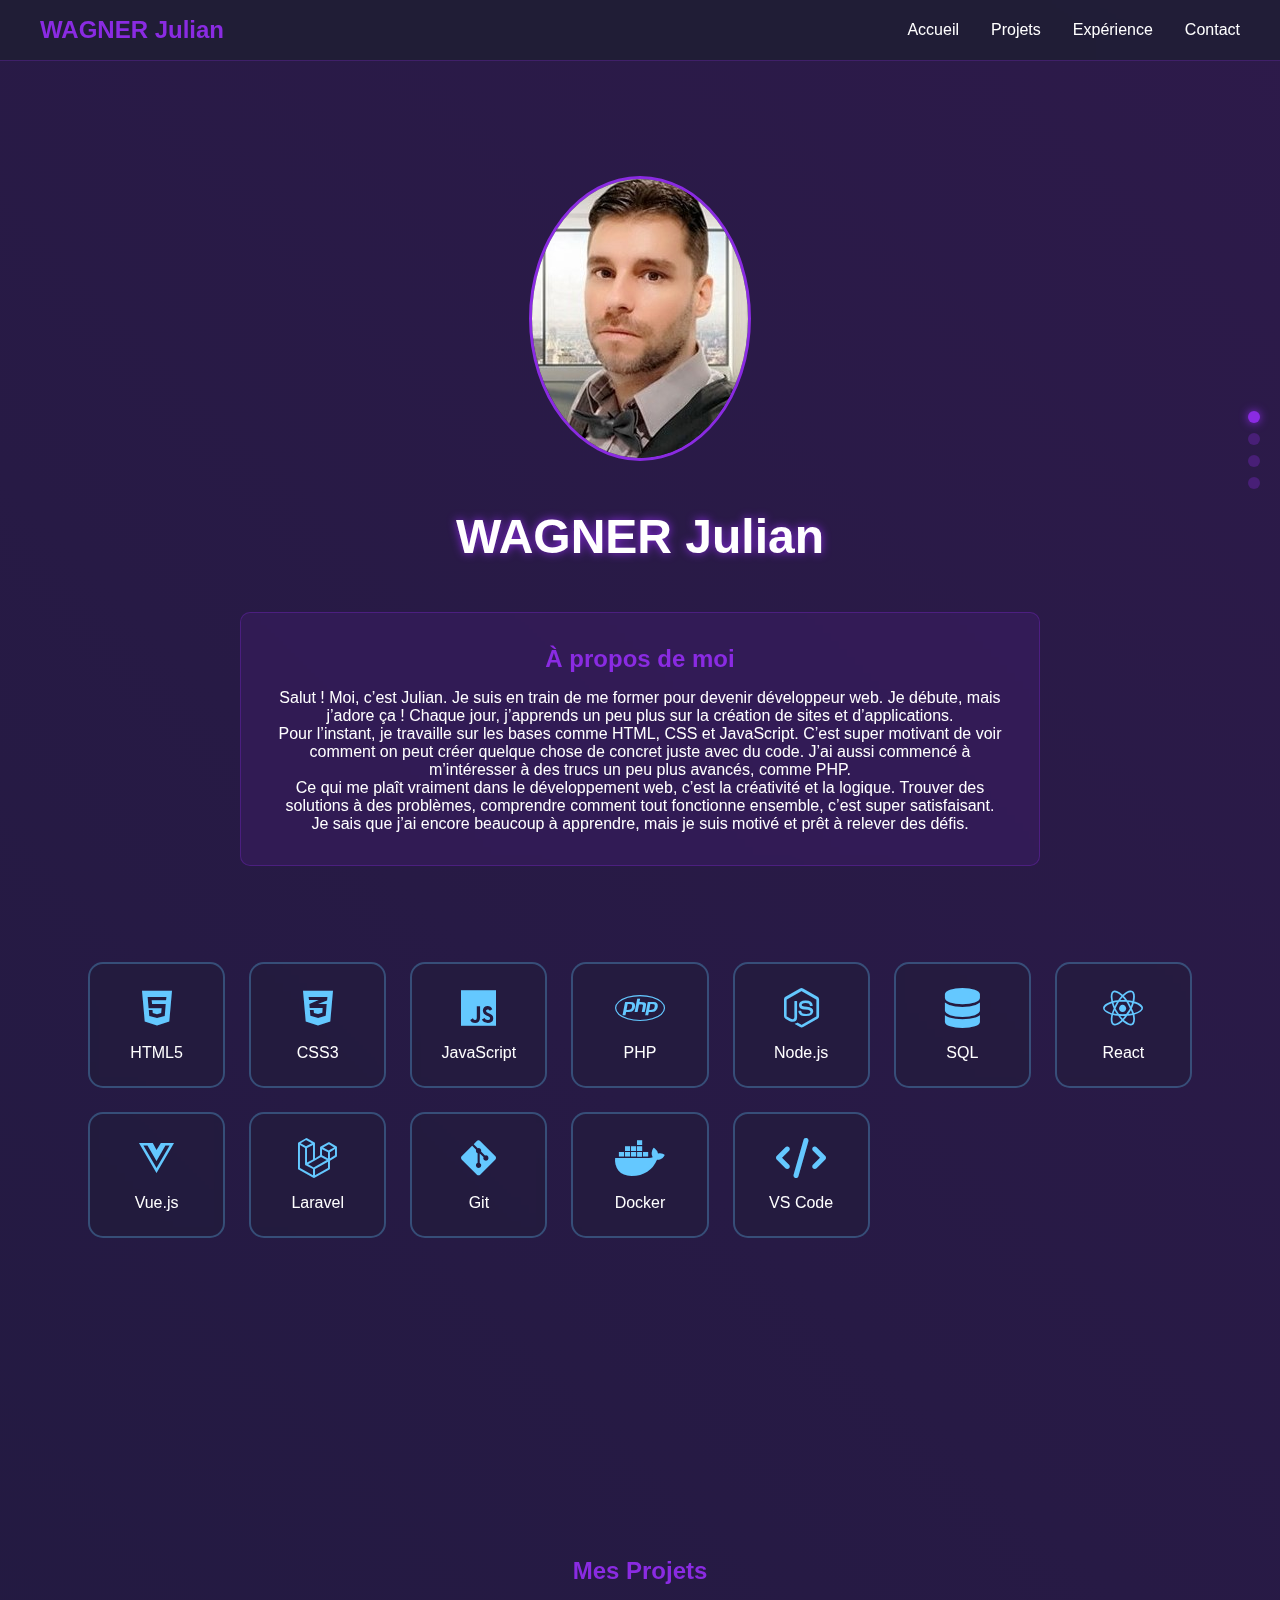
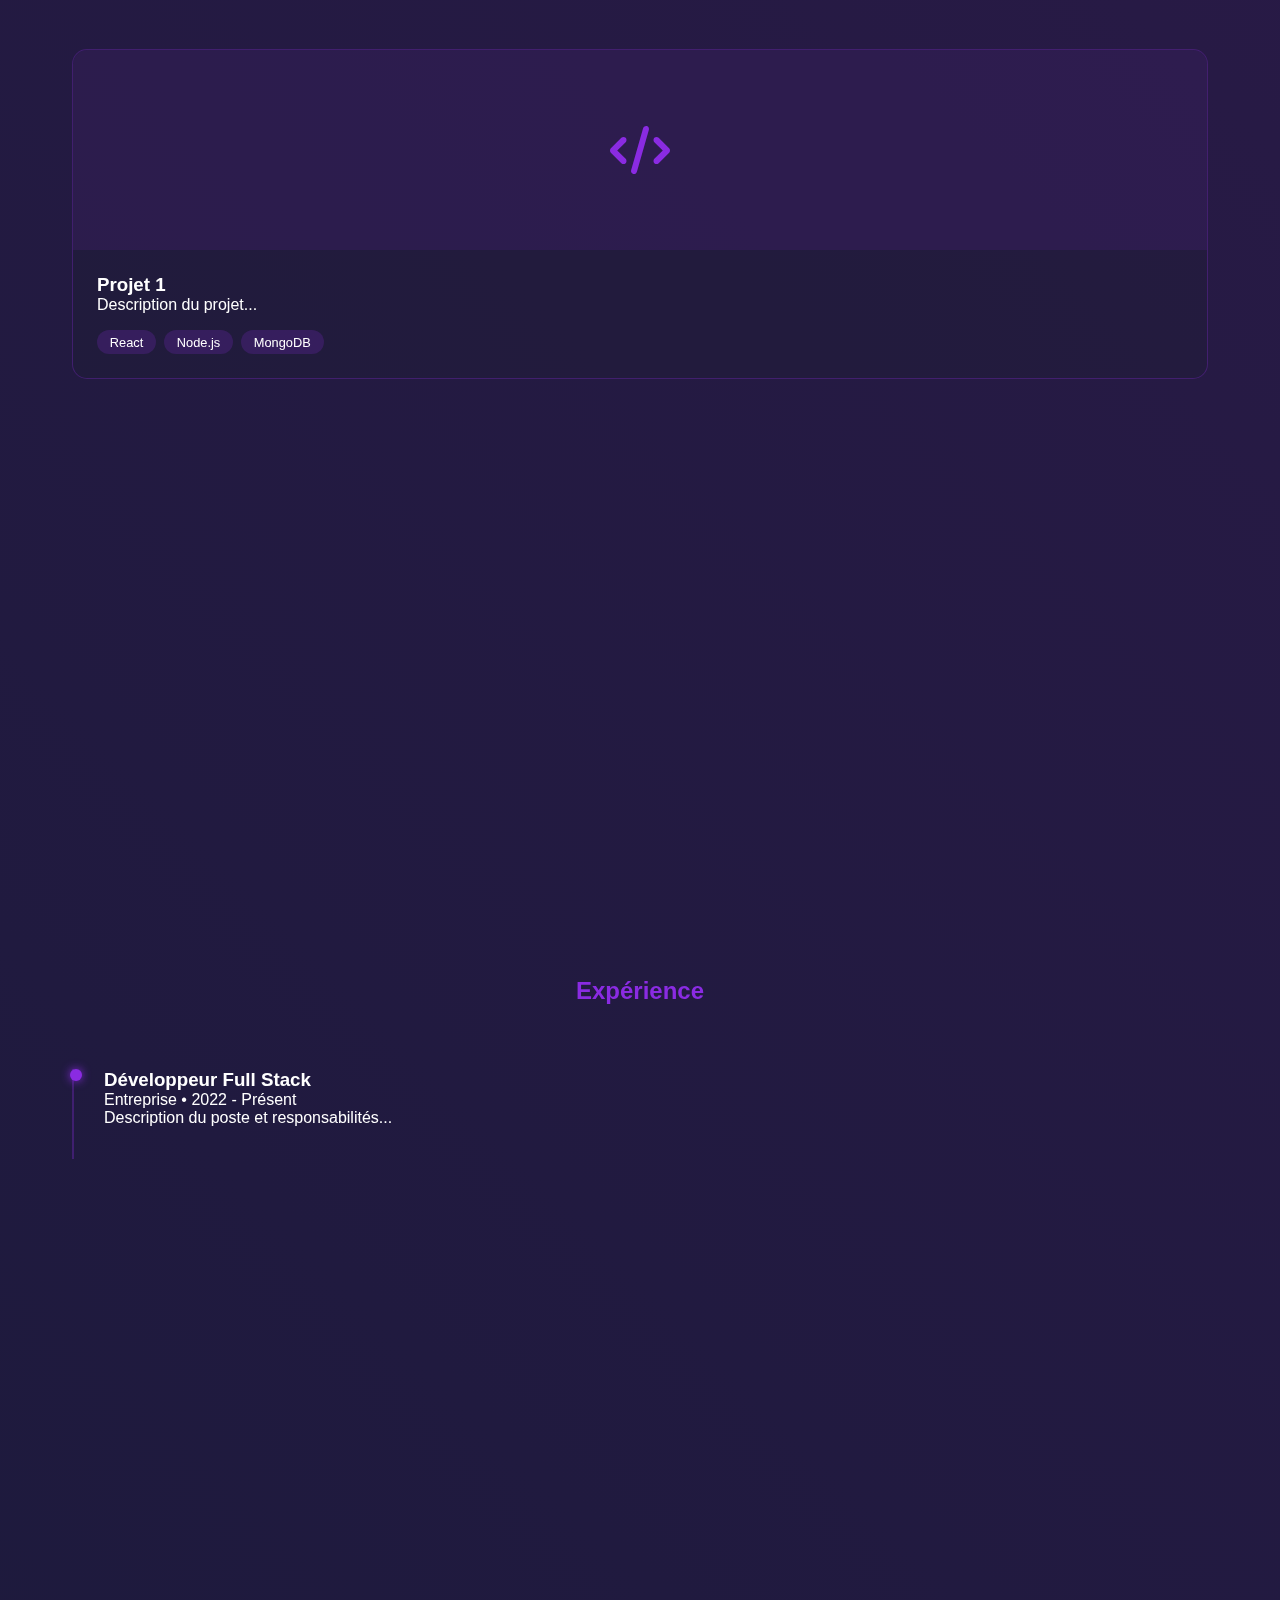
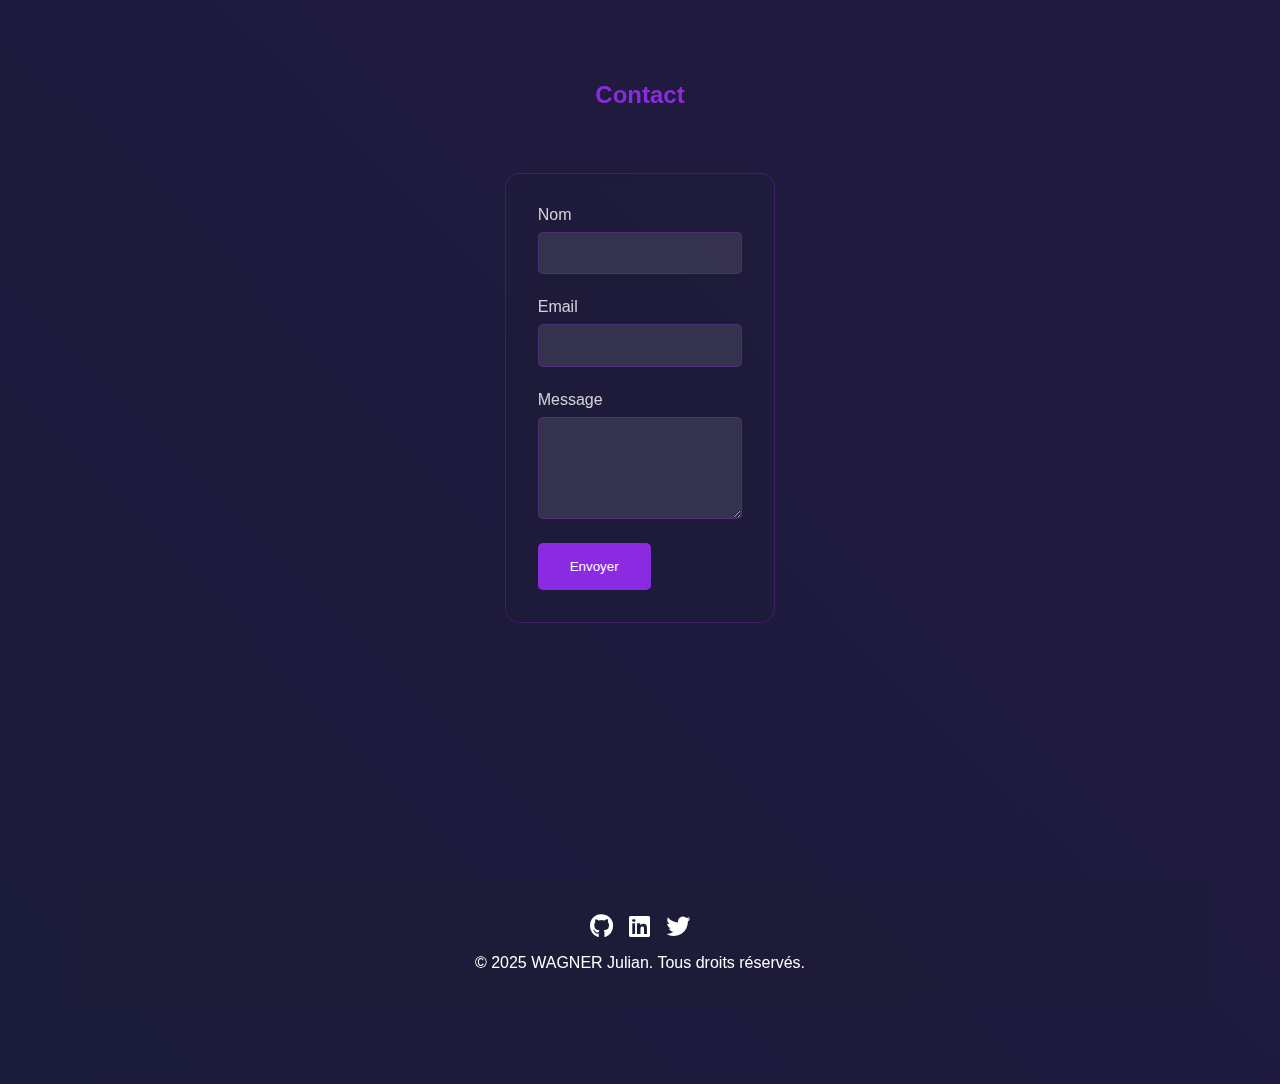
==== index.html @ be9a56c3 "rename" ====
<html><head><base href="." /><meta charset="UTF-8" /><meta name="viewport" content="width=device-width, initial-scale=1.0" />
  <title>Julian Wagner - Portfolio</title>
  <link rel="stylesheet" href="https://cdnjs.cloudflare.com/ajax/libs/font-awesome/6.4.0/css/all.min.css">
  <link rel="stylesheet" href="style.css">
  </head>
  <body>
  <nav class="top-navbar">
    <div class="nav-content">
      <a href="#home" class="nav-logo">WAGNER Julian</a>
      <div class="nav-links">
        <a href="#home">Accueil</a>
        <a href="#projects">Projets</a>
        <a href="#experience">Expérience</a>
        <a href="#contact">Contact</a>
      </div>
    </div>
  </nav>
  <div class="lightning" id="lightning"></div>
  
  <nav class="sections-nav">
    <a href="#home" class="active"></a>
    <a href="#projects"></a>
    <a href="#experience"></a>
    <a href="#contact"></a>
  </nav>
  
  <div class="container">
    <section id="home" class="section">
      <div class="profile">
        <div class="photo-container">
          <img src="img/Capture d’écran 2025-01-02 143525.jpg" alt="Julian Wagner" class="profile-image" />
        </div>
        <h1>WAGNER Julian</h1>
        <div class="bio">
          <h2 style="color: #8a2be2; margin-bottom: 1rem;">À propos de moi</h2>
            <p>Salut ! Moi, c’est Julian. Je suis en train de me former pour devenir développeur web.  
               Je débute, mais j’adore ça ! Chaque jour, j’apprends un peu plus sur la création de sites et d’applications.</p>
        
            <p>Pour l’instant, je travaille sur les bases comme HTML, CSS et JavaScript.  
               C’est super motivant de voir comment on peut créer quelque chose de concret juste avec du code.  
               J’ai aussi commencé à m’intéresser à des trucs un peu plus avancés, comme PHP.</p>
        
            <p>Ce qui me plaît vraiment dans le développement web, c’est la créativité et la logique.  
               Trouver des solutions à des problèmes, comprendre comment tout fonctionne ensemble, c’est super satisfaisant.</p>
        
            <p>Je sais que j’ai encore beaucoup à apprendre, mais je suis motivé et prêt à relever des défis.</p>
        </div>
        
      </div>
      <div class="skills">
        <div class="skill-card">
          <i class="fab fa-html5"></i>
          <p>HTML5</p>
        </div>
        <div class="skill-card">
          <i class="fab fa-css3-alt"></i>
          <p>CSS3</p>
        </div>
        <div class="skill-card">
          <i class="fab fa-js"></i>
          <p>JavaScript</p>
        </div>
        <div class="skill-card">
          <i class="fab fa-php"></i>
          <p>PHP</p>
        </div>
        <div class="skill-card">
          <i class="fab fa-node-js"></i>
          <p>Node.js</p>
        </div>
        <div class="skill-card">
          <i class="fas fa-database"></i>
          <p>SQL</p>
        </div>
        <div class="skill-card">
          <i class="fab fa-react"></i>
          <p>React</p>
        </div>
        <div class="skill-card">
          <i class="fab fa-vuejs"></i>
          <p>Vue.js</p>
        </div>
        <div class="skill-card">
          <i class="fab fa-laravel"></i>
          <p>Laravel</p>
        </div>
        <div class="skill-card">
          <i class="fab fa-git-alt"></i>
          <p>Git</p>
        </div>
        <div class="skill-card">
          <i class="fab fa-docker"></i>
          <p>Docker</p>
        </div>
        <div class="skill-card">
          <i class="fas fa-code"></i>
          <p>VS Code</p>
        </div>
      </div>
    </section>
  
    <section id="projects" class="section">
      <h2 style="color: #8a2be2; margin-bottom: 2rem; text-align: center;">Mes Projets</h2>
      <div class="projects">
        <div class="project-card">
          <div class="project-image">
            <i class="fas fa-code"></i>
          </div>
          <div class="project-content">
            <h3>Projet 1</h3>
            <p>Description du projet...</p>
            <div class="project-tags">
              <span class="tag">React</span>
              <span class="tag">Node.js</span>
              <span class="tag">MongoDB</span>
            </div>
          </div>
        </div>
        <!-- Add more project cards as needed -->
      </div>
    </section>
  
    <section id="experience" class="section">
      <h2 style="color: #8a2be2; margin-bottom: 2rem; text-align: center;">Expérience</h2>
      <div class="experience">
        <div class="timeline"></div>
        <div class="experience-item">
          <h3>Développeur Full Stack</h3>
          <p>Entreprise • 2022 - Présent</p>
          <p>Description du poste et responsabilités...</p>
        </div>
        <!-- Add more experience items -->
      </div>
    </section>
  
    <section id="contact" class="section">
      <h2 style="color: #8a2be2; margin-bottom: 2rem; text-align: center;">Contact</h2>
      <form class="contact-form">
        <div class="form-group">
          <label>Nom</label>
          <input type="text" required>
        </div>
        <div class="form-group">
          <label>Email</label>
          <input type="email" required>
        </div>
        <div class="form-group">
          <label>Message</label>
          <textarea rows="5" required></textarea>
        </div>
        <button type="submit" class="submit-btn">Envoyer</button>
      </form>
    </section>
  
    <footer>
      <div class="social-links">
        <a href="https://github.com/yourusername"><i class="fab fa-github"></i></a>
        <a href="https://linkedin.com/in/yourusername"><i class="fab fa-linkedin"></i></a>
        <a href="https://twitter.com/yourusername"><i class="fab fa-twitter"></i></a>
      </div>
      <p>© 2025 WAGNER Julian. Tous droits réservés.</p>
    </footer>
  </div>
  
  <script>
  function createLightning() {
    const canvas = document.createElement('canvas');
    canvas.width = window.innerWidth;
    canvas.height = window.innerHeight;
    document.getElementById('lightning').appendChild(canvas);
    const ctx = canvas.getContext('2d');
  
    function lightning() {
      ctx.clearRect(0, 0, canvas.width, canvas.height);
      
      if (Math.random() < 0.08) {
        const bolts = Math.floor(Math.random() * 3) + 1;
        
        for(let i = 0; i < bolts; i++) {
          const x = Math.random() * canvas.width;
          const y = 0;
          
          ctx.beginPath();
          ctx.strokeStyle = `rgba(138, 43, 226, ${Math.random() * 0.7 + 0.3})`;
          ctx.lineWidth = Math.random() * 3 + 2;
          ctx.moveTo(x, y);
          
          let currentX = x;
          let currentY = y;
          
          while (currentY < canvas.height) {
            currentX += (Math.random() - 0.5) * 100;
            currentY += Math.random() * 30 + 20;
            ctx.lineTo(currentX, currentY);
            
            if(Math.random() < 0.2) {
              const branchX = currentX + (Math.random() - 0.5) * 50;
              const branchY = currentY + Math.random() * 30;
              ctx.moveTo(currentX, currentY);
              ctx.lineTo(branchX, branchY);
              ctx.moveTo(currentX, currentY);
            }
          }
          
          ctx.stroke();
        }
        
        setTimeout(() => {
          ctx.clearRect(0, 0, canvas.width, canvas.height);
        }, 100);
      }
    }
  
    setInterval(lightning, 50);
  }
  
  createLightning();
  
  window.addEventListener('resize', () => {
    const lightning = document.getElementById('lightning');
    lightning.innerHTML = '';
    createLightning();
  });
  
  // Smooth scroll
  document.querySelectorAll('a[href^="#"]').forEach(anchor => {
    anchor.addEventListener('click', function (e) {
      e.preventDefault();
      document.querySelector(this.getAttribute('href')).scrollIntoView({
        behavior: 'smooth'
      });
    });
  });
  
  // Navigation dots
  const sections = document.querySelectorAll('.section');
  const navDots = document.querySelectorAll('.sections-nav a');
  
  window.addEventListener('scroll', () => {
    let current = '';
    sections.forEach(section => {
      const sectionTop = section.offsetTop;
      if (scrollY >= sectionTop - 300) {
        current = section.getAttribute('id');
      }
    });
  
    navDots.forEach(dot => {
      dot.classList.remove('active');
      if (dot.getAttribute('href') === `#${current}`) {
        dot.classList.add('active');
      }
    });
  });
  </script>
  </body></html>
---- style.css ----
* {
    margin: 0;
    padding: 0;
    box-sizing: border-box;
  }
  
  body {
    background: linear-gradient(45deg, #1a1a3a, #2d1a4a);
    font-family: 'Arial', sans-serif;
    color: white;
    min-height: 100vh;
    overflow-x: hidden;
  }
  
  .top-navbar {
    position: fixed;
    top: 0;
    left: 0;
    right: 0;
    background: rgba(30, 30, 50, 0.8);
    backdrop-filter: blur(10px);
    padding: 1rem 2rem;
    z-index: 1000;
    border-bottom: 1px solid rgba(138, 43, 226, 0.3);
  }
  
  .nav-content {
    max-width: 1200px;
    margin: 0 auto;
    display: flex;
    justify-content: space-between;
    align-items: center;
  }
  
  .nav-logo {
    color: #8a2be2;
    font-size: 1.5rem;
    font-weight: bold;
    text-decoration: none;
  }
  
  .nav-links {
    display: flex;
    gap: 2rem;
  }
  
  .nav-links a {
    color: white;
    text-decoration: none;
    transition: all 0.3s ease;
    position: relative;
  }
  
  .nav-links a:hover {
    color: #8a2be2;
  }
  
  .nav-links a::after {
    content: '';
    position: absolute;
    bottom: -5px;
    left: 0;
    width: 0;
    height: 2px;
    background: #8a2be2;
    transition: width 0.3s ease;
  }
  
  .nav-links a:hover::after {
    width: 100%;
  }
  
  .container {
    max-width: 1200px;
    margin: 0 auto;
    padding: 5rem 2rem;
  }
  
  .profile {
    display: flex;
    flex-direction: column;
    align-items: center;
    position: relative;
  }
  
  .photo-container {
    width: 222px;
    height: 285px;
    border-radius: 50%;
    border: 3px solid #8a2be2;
    overflow: hidden;
    position: relative;
    margin: 2rem 0;
    background: #2a1a4a;
    display: flex;
    align-items: center;
    justify-content: center;
  }
  
  .bio {
    background: rgba(138, 43, 226, 0.1);
    padding: 2rem;
    border-radius: 10px;
    backdrop-filter: blur(5px);
    border: 1px solid rgba(138, 43, 226, 0.3);
    margin: 2rem 0;
    max-width: 800px;
    width: 100%;
    text-align: center;
  }
  
  .electric-circle {
    position: absolute;
    width: 220px;
    height: 220px;
    border-radius: 50%;
    animation: electricEffect 2s infinite linear;
  }
  
  @keyframes electricEffect {
    0% {
      box-shadow: 0 0 10px #8a2be2,
                  0 0 20px #8a2be2,
                  0 0 30px #8a2be2;
      transform: rotate(0deg);
    }
    100% {
      box-shadow: 0 0 15px #8a2be2,
                  0 0 25px #8a2be2,
                  0 0 35px #8a2be2;
      transform: rotate(360deg);
    }
  }
  
  h1 {
    font-size: 3rem;
    margin: 1rem 0;
    text-align: center;
    text-shadow: 0 0 10px #8a2be2;
  }
  
  .skills {
    margin-top: 3rem;
    display: grid;
    grid-template-columns: repeat(auto-fit, minmax(120px, 1fr));
    gap: 1.5rem;
    padding: 1rem;
  }
  
  .skill-card {
    background: rgba(30, 30, 50, 0.3);
    padding: 1.5rem;
    border-radius: 15px;
    backdrop-filter: blur(5px);
    border: 2px solid rgba(100, 200, 255, 0.3);
    transition: all 0.3s ease;
    display: flex;
    flex-direction: column;
    align-items: center;
    gap: 1rem;
    cursor: pointer;
  }
  
  .skill-card:hover {
    transform: translateY(-5px);
    border-color: #64c8ff;
    box-shadow: 0 0 20px rgba(100, 200, 255, 0.5),
                0 0 40px rgba(100, 200, 255, 0.3),
                0 0 60px rgba(100, 200, 255, 0.1);
    background: rgba(30, 30, 50, 0.5);
  }
  
  .skill-card i {
    font-size: 2.5rem;
    color: #64c8ff;
    transition: all 0.3s ease;
  }
  
  .skill-card:hover i {
    transform: scale(1.2);
    text-shadow: 0 0 20px rgba(100, 200, 255, 0.8);
  }
  
  .skill-card p {
    font-size: 1rem;
    color: #fff;
    text-align: center;
    margin: 0;
  }
  
  .lightning {
    position: fixed;
    width: 100vw;
    height: 100vh;
    pointer-events: none;
    z-index: -1;
  }
  
  .sections-nav {
    position: fixed;
    right: 20px;
    top: 50%;
    transform: translateY(-50%);
    z-index: 100;
  }
  
  .sections-nav a {
    display: block;
    width: 12px;
    height: 12px;
    background: rgba(138, 43, 226, 0.3);
    border-radius: 50%;
    margin: 10px 0;
    transition: all 0.3s ease;
  }
  
  .sections-nav a.active {
    background: #8a2be2;
    box-shadow: 0 0 10px #8a2be2;
  }
  
  .section {
    min-height: 100vh;
    padding: 4rem 0;
    display: flex;
    flex-direction: column;
    justify-content: center;
  }
  
  .projects {
    display: grid;
    grid-template-columns: repeat(auto-fit, minmax(300px, 1fr));
    gap: 2rem;
    margin-top: 2rem;
  }
  
  .project-card {
    background: rgba(30, 30, 50, 0.3);
    border-radius: 15px;
    overflow: hidden;
    transition: all 0.3s ease;
    border: 1px solid rgba(138, 43, 226, 0.3);
  }
  
  .project-card:hover {
    transform: translateY(-10px);
    box-shadow: 0 0 30px rgba(138, 43, 226, 0.3);
  }
  
  .project-image {
    width: 100%;
    height: 200px;
    background: rgba(138, 43, 226, 0.1);
    display: flex;
    align-items: center;
    justify-content: center;
    font-size: 3rem;
    color: #8a2be2;
  }
  
  .project-content {
    padding: 1.5rem;
  }
  
  .project-tags {
    display: flex;
    flex-wrap: wrap;
    gap: 0.5rem;
    margin-top: 1rem;
  }
  
  .tag {
    background: rgba(138, 43, 226, 0.2);
    padding: 0.3rem 0.8rem;
    border-radius: 15px;
    font-size: 0.8rem;
  }
  
  .experience {
    position: relative;
    padding-left: 2rem;
    margin-top: 2rem;
  }
  
  .timeline {
    position: absolute;
    left: 0;
    top: 0;
    bottom: 0;
    width: 2px;
    background: rgba(138, 43, 226, 0.3);
  }
  
  .experience-item {
    margin-bottom: 2rem;
    position: relative;
  }
  
  .experience-item::before {
    content: '';
    position: absolute;
    left: -2.1rem;
    top: 0;
    width: 12px;
    height: 12px;
    background: #8a2be2;
    border-radius: 50%;
    box-shadow: 0 0 10px #8a2be2;
  }
  
  .contact-form {
    background: rgba(30, 30, 50, 0.3);
    padding: 2rem;
    border-radius: 15px;
    backdrop-filter: blur(5px);
    border: 1px solid rgba(138, 43, 226, 0.3);
    max-width: 600px;
    margin: 2rem auto;
  }
  
  .form-group {
    margin-bottom: 1.5rem;
  }
  
  .form-group label {
    display: block;
    margin-bottom: 0.5rem;
    color: rgba(255, 255, 255, 0.8);
  }
  
  .form-group input,
  .form-group textarea {
    width: 100%;
    padding: 0.8rem;
    background: rgba(255, 255, 255, 0.1);
    border: 1px solid rgba(138, 43, 226, 0.3);
    border-radius: 5px;
    color: white;
    transition: all 0.3s ease;
  }
  
  .form-group input:focus,
  .form-group textarea:focus {
    outline: none;
    border-color: #8a2be2;
    box-shadow: 0 0 10px rgba(138, 43, 226, 0.3);
  }
  
  .submit-btn {
    background: #8a2be2;
    color: white;
    padding: 1rem 2rem;
    border: none;
    border-radius: 5px;
    cursor: pointer;
    transition: all 0.3s ease;
  }
  
  .submit-btn:hover {
    background: #9c4dff;
    box-shadow: 0 0 20px rgba(138, 43, 226, 0.5);
  }
  
  footer {
    text-align: center;
    padding: 2rem;
    background: rgba(30, 30, 50, 0.3);
    margin-top: 4rem;
  }
  
  .social-links {
    display: flex;
    justify-content: center;
    gap: 1rem;
    margin-bottom: 1rem;
  }
  
  .social-links a {
    color: white;
    font-size: 1.5rem;
    transition: all 0.3s ease;
  }
  
  .social-links a:hover {
    color: #8a2be2;
    transform: translateY(-3px);
  }
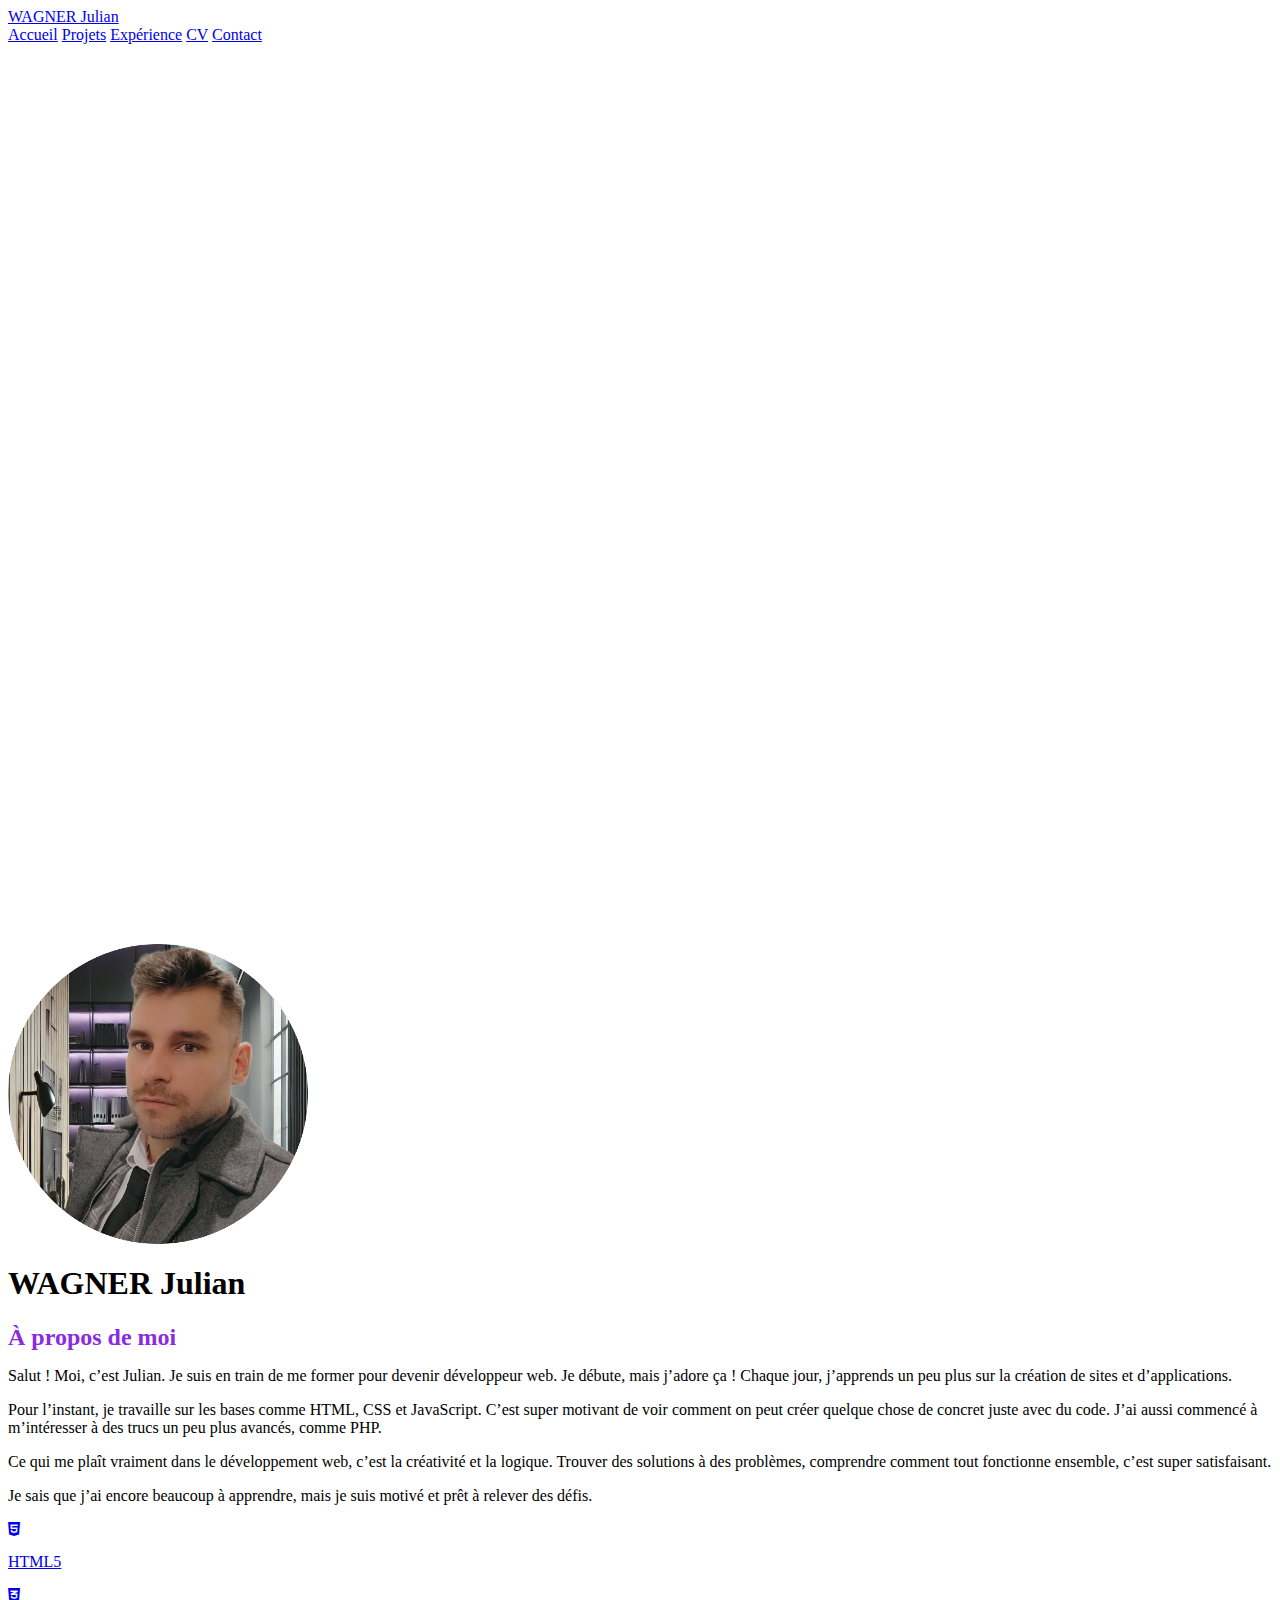
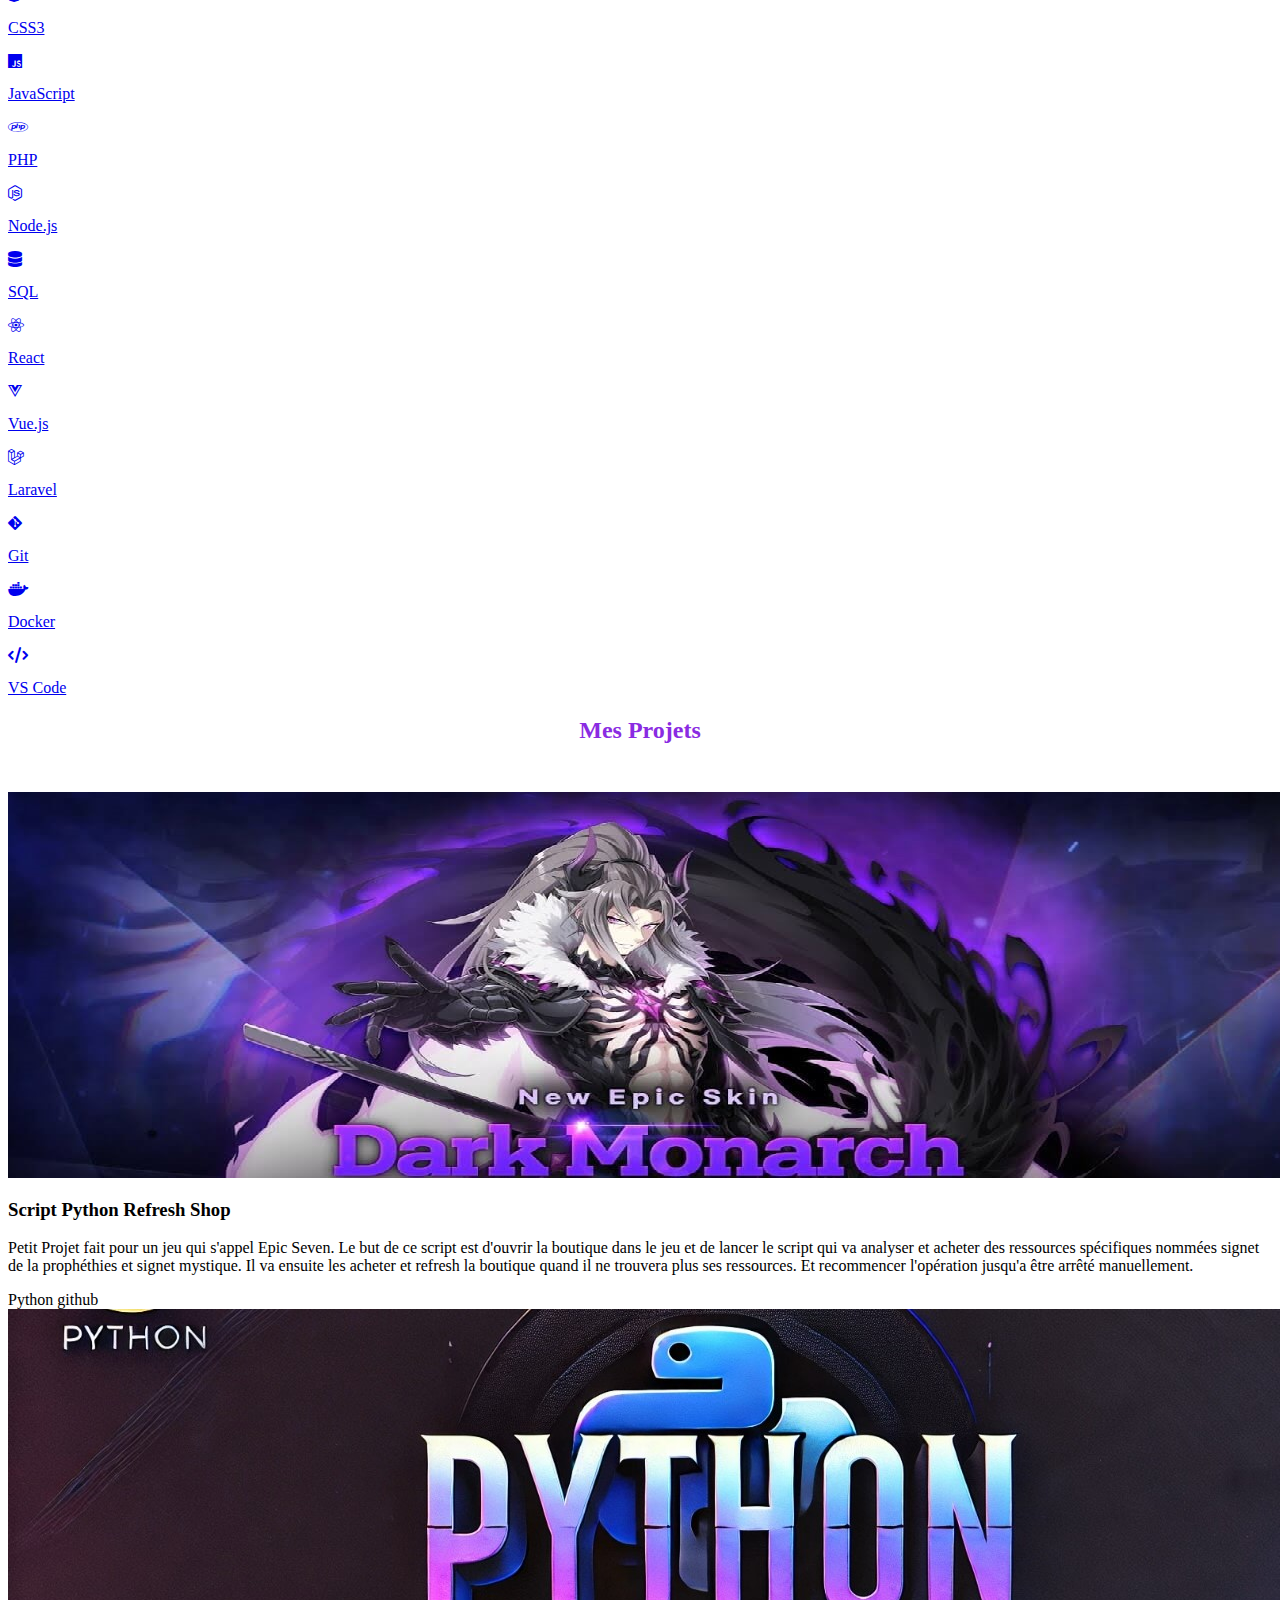
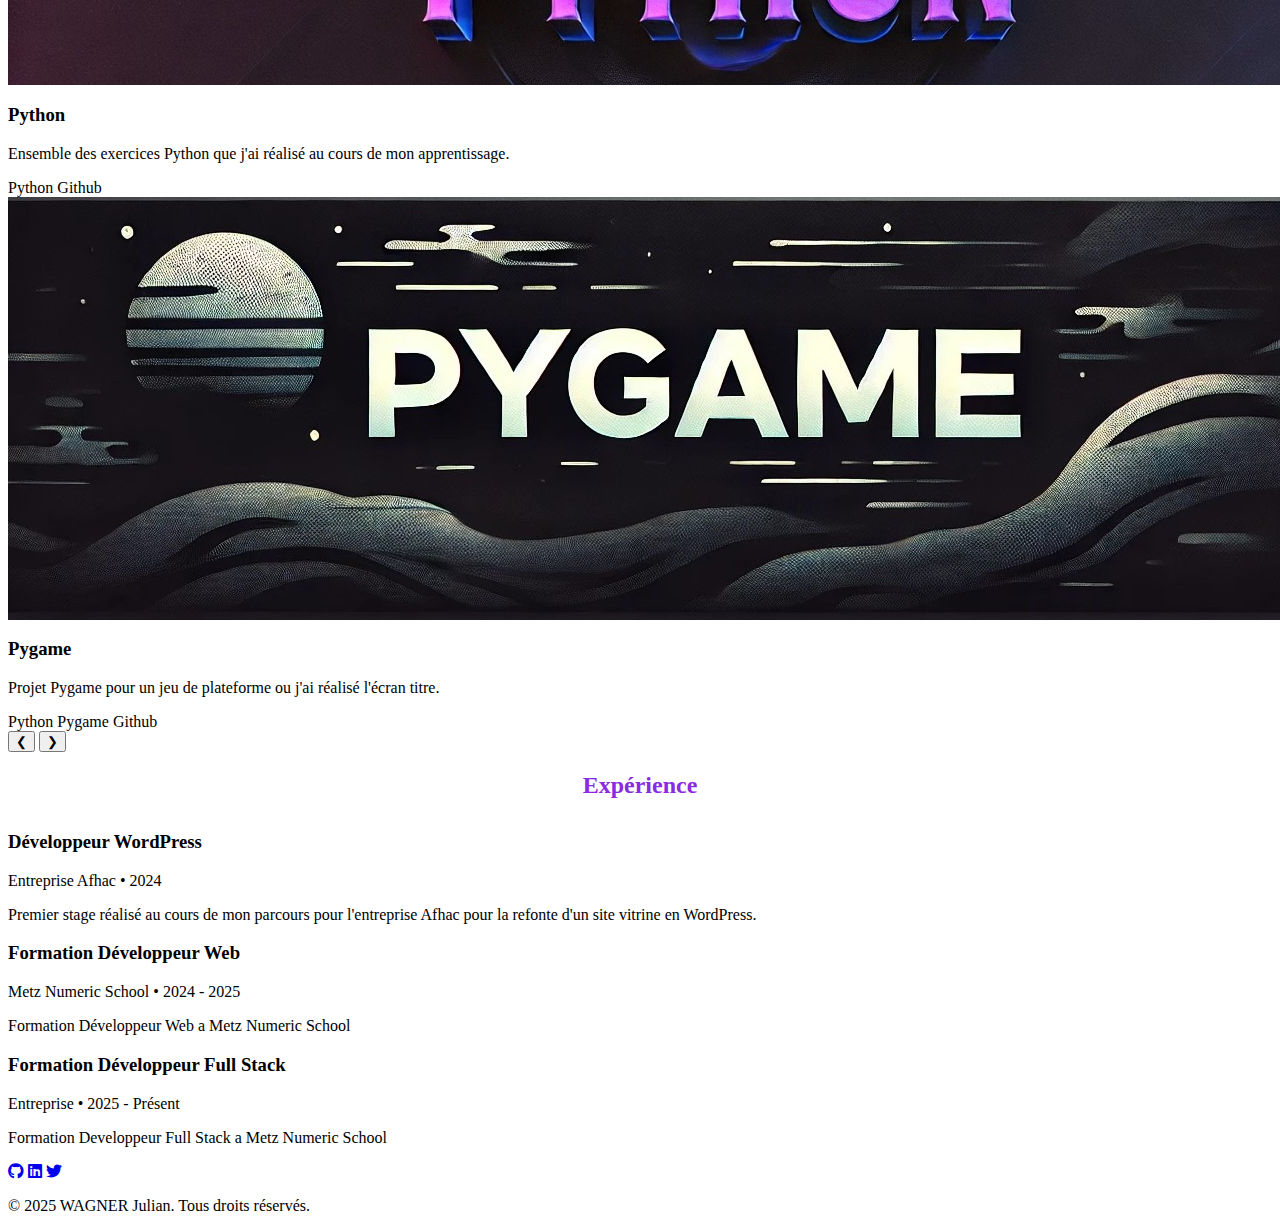
==== commit 484b21a1: "modif" ====
--- a/index.html
+++ b/index.html
@@ -11,7 +11,8 @@
         <a href="#home">Accueil</a>
         <a href="#projects">Projets</a>
         <a href="#experience">Expérience</a>
-        <a href="#contact">Contact</a>
+        <a href="img/CV version final.pdf" target="blank">CV</a>
+        <a href="contact.html">Contact</a>
       </div>
     </div>
   </nav>
@@ -21,136 +22,198 @@
     <a href="#home" class="active"></a>
     <a href="#projects"></a>
     <a href="#experience"></a>
-    <a href="#contact"></a>
   </nav>
   
   <div class="container">
     <section id="home" class="section">
       <div class="profile">
         <div class="photo-container">
-          <img src="img/Capture d’écran 2025-01-02 143525.jpg" alt="Julian Wagner" class="profile-image" />
+          <img src="img/Composite_Profile_Image_Updated premiere version-fotor-20250107103046 portfolio rond.png" alt="Julian Wagner" class="profile-image" />
         </div>
         <h1>WAGNER Julian</h1>
         <div class="bio">
           <h2 style="color: #8a2be2; margin-bottom: 1rem;">À propos de moi</h2>
-            <p>Salut ! Moi, c’est Julian. Je suis en train de me former pour devenir développeur web.  
-               Je débute, mais j’adore ça ! Chaque jour, j’apprends un peu plus sur la création de sites et d’applications.</p>
+          <p>Salut ! Moi, c’est Julian. Je suis en train de me former pour devenir développeur web.  
+            Je débute, mais j’adore ça ! Chaque jour, j’apprends un peu plus sur la création de sites et d’applications.</p>
+      
+          <p>Pour l’instant, je travaille sur les bases comme HTML, CSS et JavaScript.  
+            C’est super motivant de voir comment on peut créer quelque chose de concret juste avec du code.  
+            J’ai aussi commencé à m’intéresser à des trucs un peu plus avancés, comme PHP.</p>
+      
+          <p>Ce qui me plaît vraiment dans le développement web, c’est la créativité et la logique.  
+            Trouver des solutions à des problèmes, comprendre comment tout fonctionne ensemble, c’est super satisfaisant.</p>
+      
+          <p>Je sais que j’ai encore beaucoup à apprendre, mais je suis motivé et prêt à relever des défis.</p>
+      </div>
+      
         
-            <p>Pour l’instant, je travaille sur les bases comme HTML, CSS et JavaScript.  
-               C’est super motivant de voir comment on peut créer quelque chose de concret juste avec du code.  
-               J’ai aussi commencé à m’intéresser à des trucs un peu plus avancés, comme PHP.</p>
-        
-            <p>Ce qui me plaît vraiment dans le développement web, c’est la créativité et la logique.  
-               Trouver des solutions à des problèmes, comprendre comment tout fonctionne ensemble, c’est super satisfaisant.</p>
-        
-            <p>Je sais que j’ai encore beaucoup à apprendre, mais je suis motivé et prêt à relever des défis.</p>
-        </div>
-        
       </div>
       <div class="skills">
-        <div class="skill-card">
+        <a href="https://developer.mozilla.org/fr/docs/Web/HTML" target="_blank">
+          <div class="skill-card">
           <i class="fab fa-html5"></i>
           <p>HTML5</p>
-        </div>
-        <div class="skill-card">
-          <i class="fab fa-css3-alt"></i>
-          <p>CSS3</p>
-        </div>
+          </div>
+        </a>
+        <a href="https://developer.mozilla.org/fr/docs/Web/CSS"target="_blank">
+          <div class="skill-card">
+            <i class="fab fa-css3-alt"></i>
+            <p>CSS3</p>
+          </div>
+      </a>
+        <a href="https://developer.mozilla.org/fr/docs/Web/JavaScript"target="_blank">
         <div class="skill-card">
           <i class="fab fa-js"></i>
           <p>JavaScript</p>
         </div>
+      </a>
+        <a href="https://www.php.net/manual/fr/"target="_blank">
         <div class="skill-card">
           <i class="fab fa-php"></i>
           <p>PHP</p>
         </div>
+      </a>
+        <a href="https://developer.mozilla.org/fr/docs/Glossary/Node.js"target="_blank">
         <div class="skill-card">
           <i class="fab fa-node-js"></i>
           <p>Node.js</p>
         </div>
+      </a>
+        <a href="https://sql.sh/"target="_blank">
         <div class="skill-card">
           <i class="fas fa-database"></i>
           <p>SQL</p>
         </div>
+      </a>
+        <a href="https://developer.mozilla.org/fr/docs/Learn_web_development/Core/Frameworks_libraries/React_getting_started"target="_blank">
         <div class="skill-card">
           <i class="fab fa-react"></i>
           <p>React</p>
         </div>
+        </a>
+        <a href="https://fr.wikipedia.org/wiki/Vue.js"target="_blank">
         <div class="skill-card">
           <i class="fab fa-vuejs"></i>
           <p>Vue.js</p>
         </div>
+        </a>
+        <a href="https://www.apprendre-laravel.fr/laraguide/"target="_blank">
         <div class="skill-card">
           <i class="fab fa-laravel"></i>
           <p>Laravel</p>
         </div>
+        </a>
+        <a href="https://developer.mozilla.org/fr/docs/Glossary/Git/"target="_blank">
         <div class="skill-card">
           <i class="fab fa-git-alt"></i>
           <p>Git</p>
         </div>
+        </a>
+        <a href="https://aws.amazon.com/fr/docker/"target="_blank">
         <div class="skill-card">
           <i class="fab fa-docker"></i>
           <p>Docker</p>
         </div>
+      </a>
+        <a href="https://visualstudio.microsoft.com/fr/"target="_blank">
         <div class="skill-card">
           <i class="fas fa-code"></i>
           <p>VS Code</p>
         </div>
+        </a>
       </div>
     </section>
   
     <section id="projects" class="section">
-      <h2 style="color: #8a2be2; margin-bottom: 2rem; text-align: center;">Mes Projets</h2>
-      <div class="projects">
-        <div class="project-card">
-          <div class="project-image">
-            <i class="fas fa-code"></i>
-          </div>
-          <div class="project-content">
-            <h3>Projet 1</h3>
-            <p>Description du projet...</p>
-            <div class="project-tags">
-              <span class="tag">React</span>
-              <span class="tag">Node.js</span>
-              <span class="tag">MongoDB</span>
-            </div>
-          </div>
-        </div>
+      <h2 style="color: #8a2be2; margin-bottom: 3rem; text-align: center;">Mes Projets</h2>
+  
+      <div class="carousel">
+        <div class="carousel-track">
+          <!-- Project 1 -->
+          <div class="project-card">
+            <div class="project-image">
+              <img src="img/arby portfolio 22.png" alt="Aperçu du projet">
+            </div>
+            <div class="project-content">
+              <h3>Script Python Refresh Shop</h3>
+              <p>Petit Projet fait pour un jeu qui s'appel Epic Seven. Le but de ce script est d'ouvrir la boutique dans le jeu et de lancer le script qui va analyser et acheter des ressources spécifiques nommées signet de la prophéthies et signet mystique. Il va ensuite les acheter et refresh la boutique quand il ne trouvera plus ses ressources. Et recommencer l'opération jusqu'a être arrêté manuellement. </p>
+              <div class="project-tags">
+                <span class="tag">Python</span>
+                <span class="tag">github</span>
+              </div>
+            </div>
+          </div>
         <!-- Add more project cards as needed -->
-      </div>
-    </section>
-  
-    <section id="experience" class="section">
-      <h2 style="color: #8a2be2; margin-bottom: 2rem; text-align: center;">Expérience</h2>
-      <div class="experience">
-        <div class="timeline"></div>
-        <div class="experience-item">
-          <h3>Développeur Full Stack</h3>
-          <p>Entreprise • 2022 - Présent</p>
-          <p>Description du poste et responsabilités...</p>
-        </div>
-        <!-- Add more experience items -->
-      </div>
-    </section>
-  
-    <section id="contact" class="section">
-      <h2 style="color: #8a2be2; margin-bottom: 2rem; text-align: center;">Contact</h2>
-      <form class="contact-form">
-        <div class="form-group">
-          <label>Nom</label>
-          <input type="text" required>
-        </div>
-        <div class="form-group">
-          <label>Email</label>
-          <input type="email" required>
-        </div>
-        <div class="form-group">
-          <label>Message</label>
-          <textarea rows="5" required></textarea>
-        </div>
-        <button type="submit" class="submit-btn">Envoyer</button>
-      </form>
-    </section>
+              <!-- Project 2 -->
+              <div class="project-card">
+                <div class="project-image">
+                  <img src="img/Capture d’écran 2025-01-14 162502.jpg" alt="Aperçu du projet">
+                </div>
+                <div class="project-content">
+                  <h3>Python</h3>
+                  <p>Ensemble des exercices Python que j'ai réalisé au cours de mon apprentissage.</p>
+                  <div class="project-tags">
+                    <span class="tag">Python</span>
+                    <span class="tag">Github</span>
+                  </div>
+                </div>
+              </div>
+      
+              <!-- Project 3 -->
+              <div class="project-card">
+                <div class="project-image">
+                  <img src="img/Pygame portfolio.jpg" alt="Aperçu du projet">
+                </div>
+                <div class="project-content">
+                  <h3>Pygame</h3>
+                  <p>Projet Pygame pour un jeu de plateforme ou j'ai réalisé l'écran titre. </p>
+                  <div class="project-tags">
+                    <span class="tag">Python</span>
+                    <span class="tag">Pygame</span>
+                    <span class="tag">Github</span>
+                  </div>
+                </div>
+              </div>
+      
+              <!-- Add more projects as needed -->
+            </div>
+      
+            <div class="carousel-buttons">
+              <button class="carousel-button prev">&#10094;</button>
+              <button class="carousel-button next">&#10095;</button>
+            </div>
+          </div>
+        </section>
+
+        <section id="experience" class="section">
+          <h2 style="color: #8a2be2; margin-bottom: 2rem; text-align: center;">Expérience</h2>
+          <div class="experience">
+            <div class="timeline"></div>
+            
+            <!-- Première expérience -->
+            <div class="experience-item">
+              <h3>Développeur WordPress</h3>
+              <p>Entreprise Afhac • 2024</p>
+              <p>Premier stage réalisé au cours de mon parcours pour l'entreprise Afhac pour la refonte d'un site vitrine en WordPress.</p>
+            </div>
+            
+            <!-- Deuxième expérience ajoutée -->
+            <div class="experience-item">
+              <h3>Formation Développeur Web</h3>
+              <p>Metz Numeric School • 2024 - 2025</p>
+              <p>Formation Développeur Web a Metz Numeric School
+              </p>
+            </div>
+            
+            <!-- Troisième expérience ajoutée -->
+            <div class="experience-item">
+              <h3>Formation Développeur Full Stack</h3>
+              <p>Entreprise • 2025 - Présent</p>
+              <p>Formation Developpeur Full Stack a Metz Numeric School </p>
+            </div>
+          </div>
+        </section>
+        
   
     <footer>
       <div class="social-links">
@@ -244,7 +307,7 @@
         current = section.getAttribute('id');
       }
     });
-  
+
     navDots.forEach(dot => {
       dot.classList.remove('active');
       if (dot.getAttribute('href') === `#${current}`) {
@@ -252,5 +315,31 @@
       }
     });
   });
+
+  const track = document.querySelector('.carousel-track');
+  const prevButton = document.querySelector('.carousel-button.prev');
+  const nextButton = document.querySelector('.carousel-button.next');
+  const cards = Array.from(track.children);
+  
+  // Calculer la largeur exacte d'une carte
+  const cardWidth = cards[0].getBoundingClientRect().width;
+  
+  let currentIndex = 0; // Index de la carte visible
+  
+  nextButton.addEventListener('click', () => {
+    if (currentIndex < cards.length - 1) {
+      currentIndex++; // Passe à la carte suivante
+      track.style.transform = `translateX(-${cardWidth * currentIndex}px)`;
+    }
+  });
+  
+  prevButton.addEventListener('click', () => {
+    if (currentIndex > 0) {
+      currentIndex--; // Reviens à la carte précédente
+      track.style.transform = `translateX(-${cardWidth * currentIndex}px)`;
+    }
+  });
+  
+  
   </script>
   </body></html>
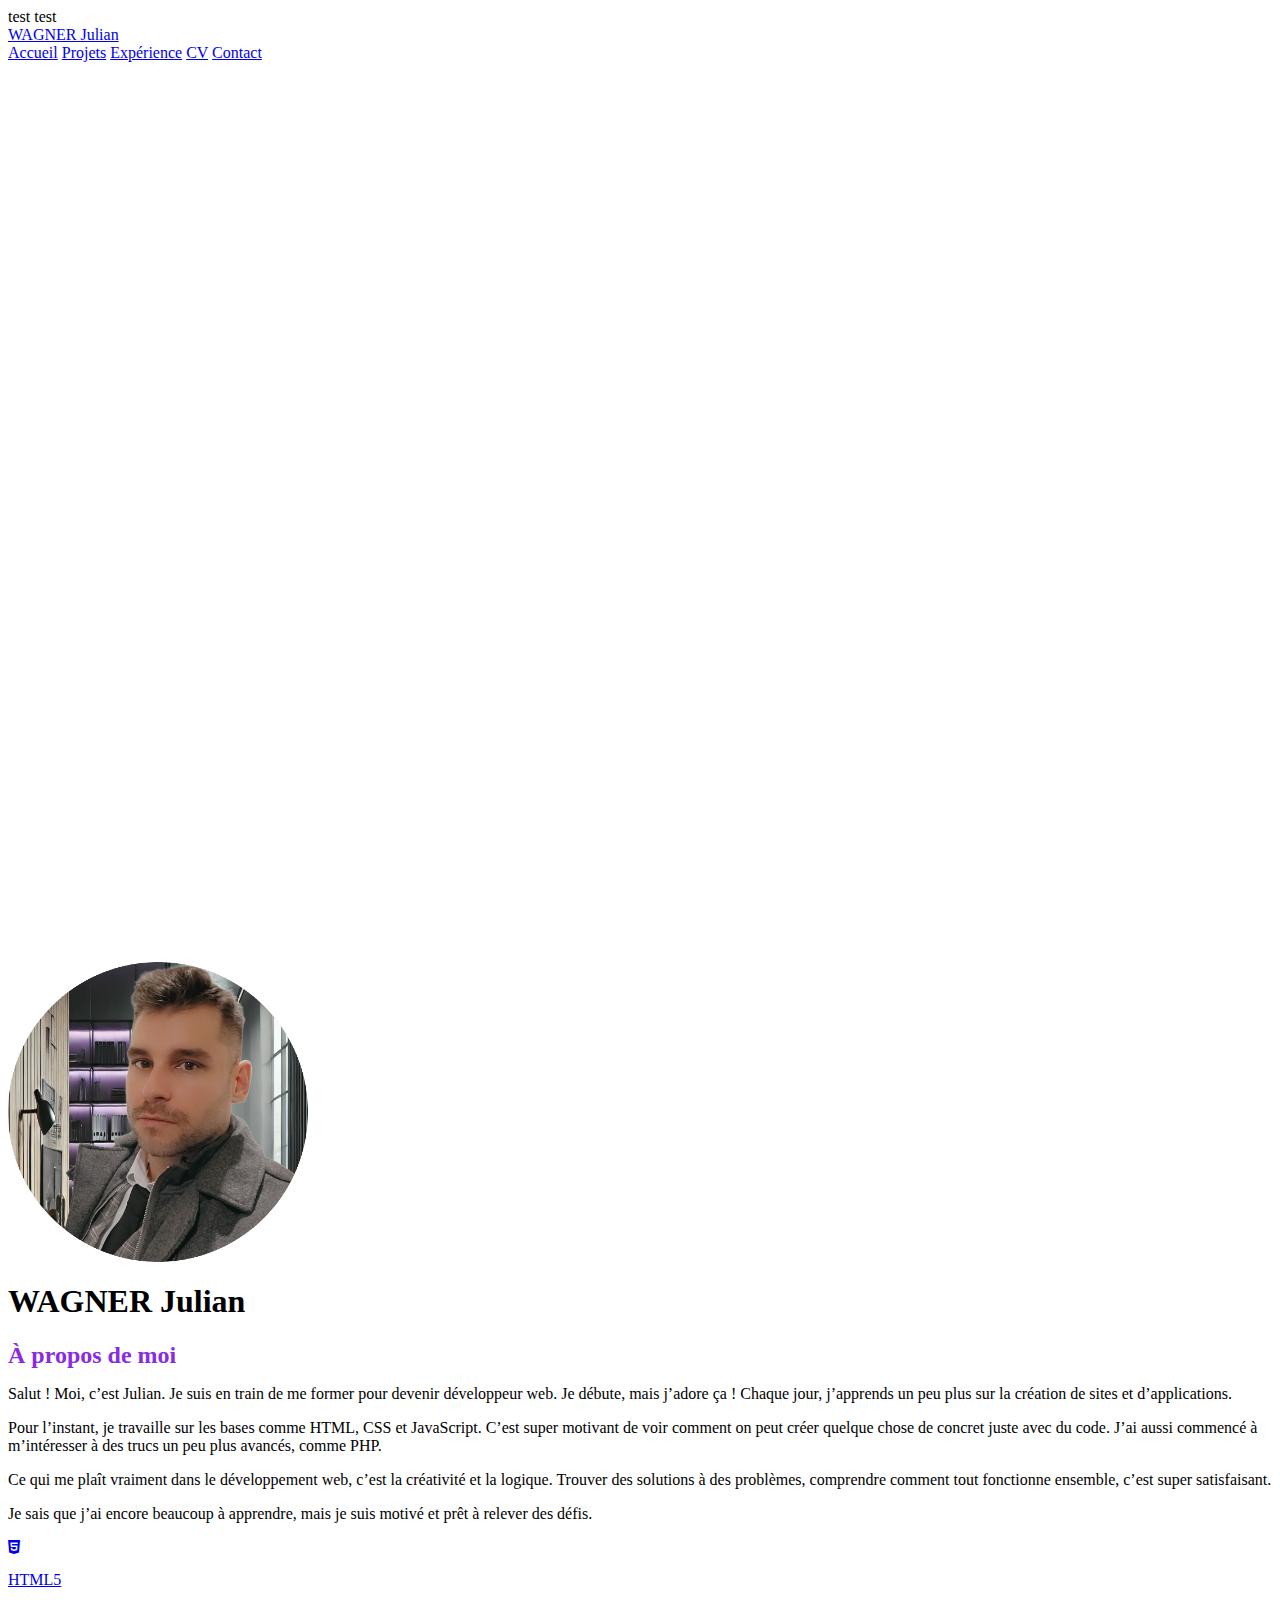
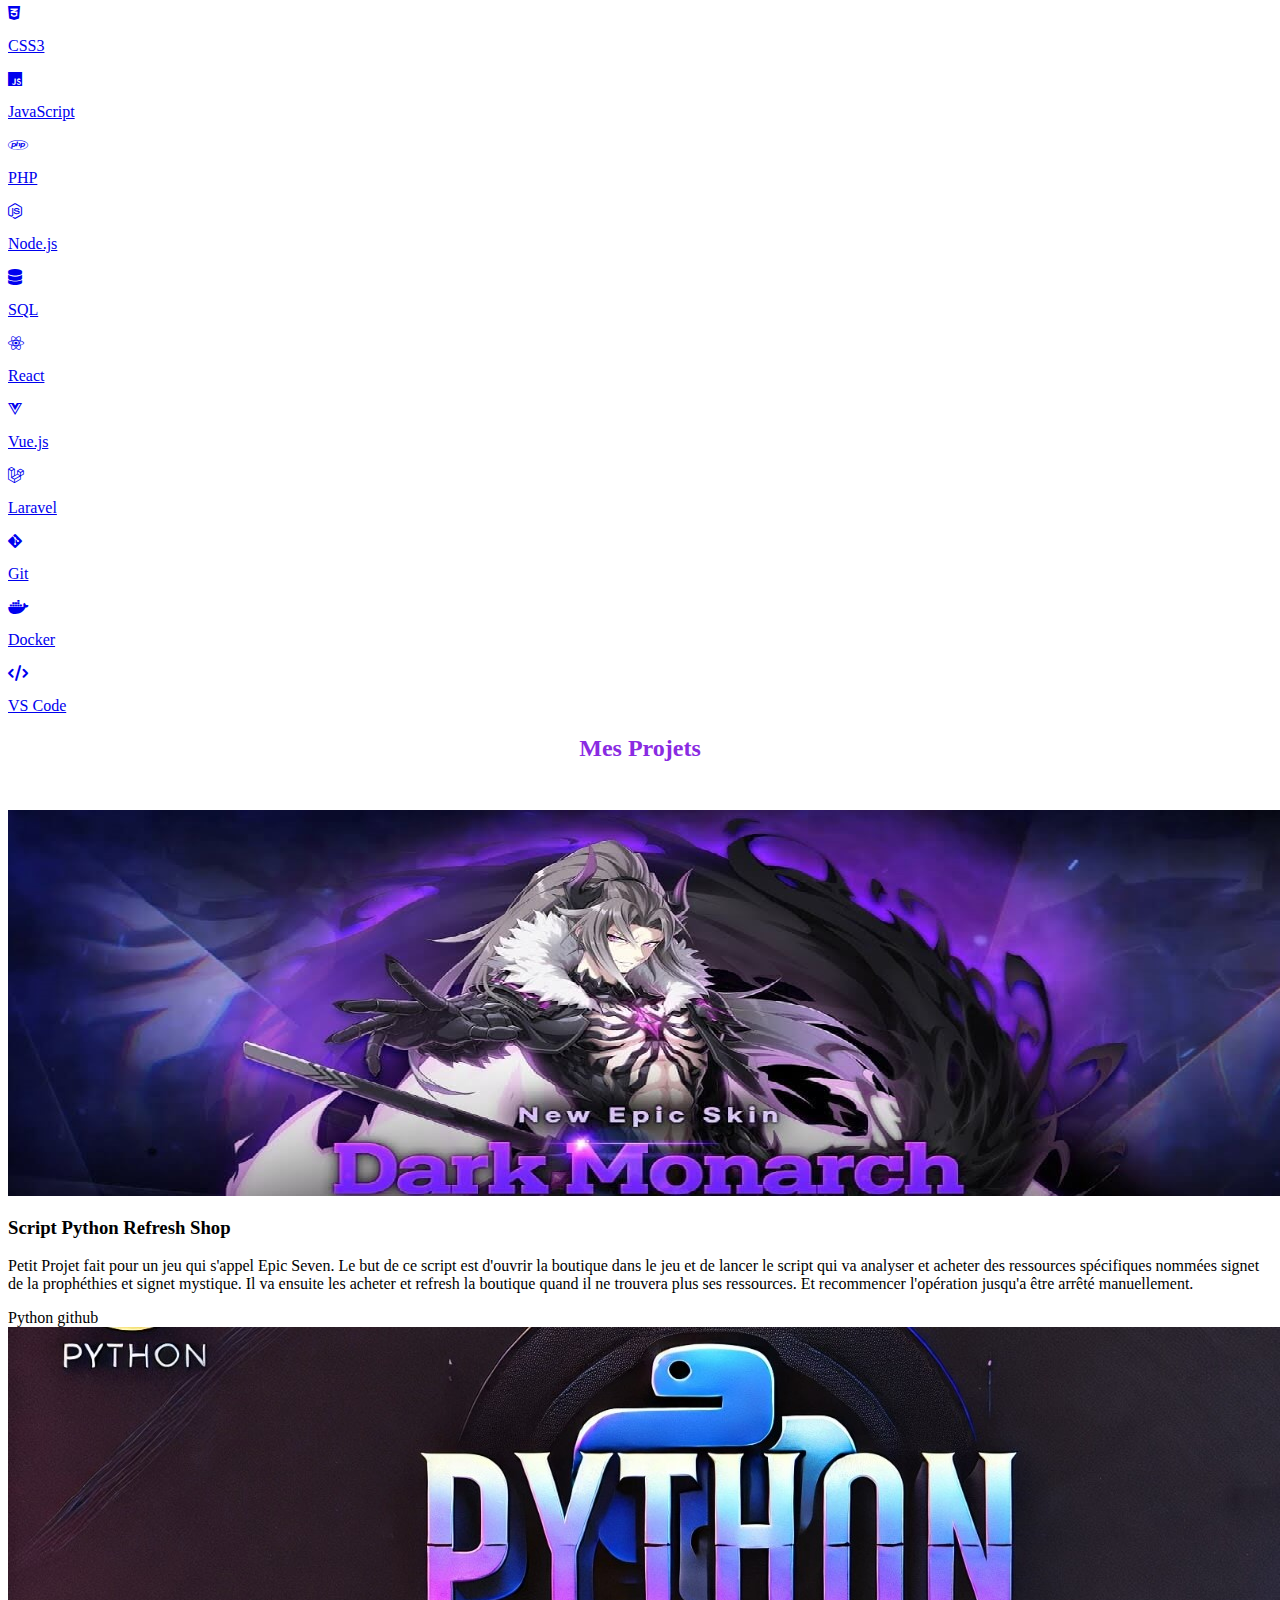
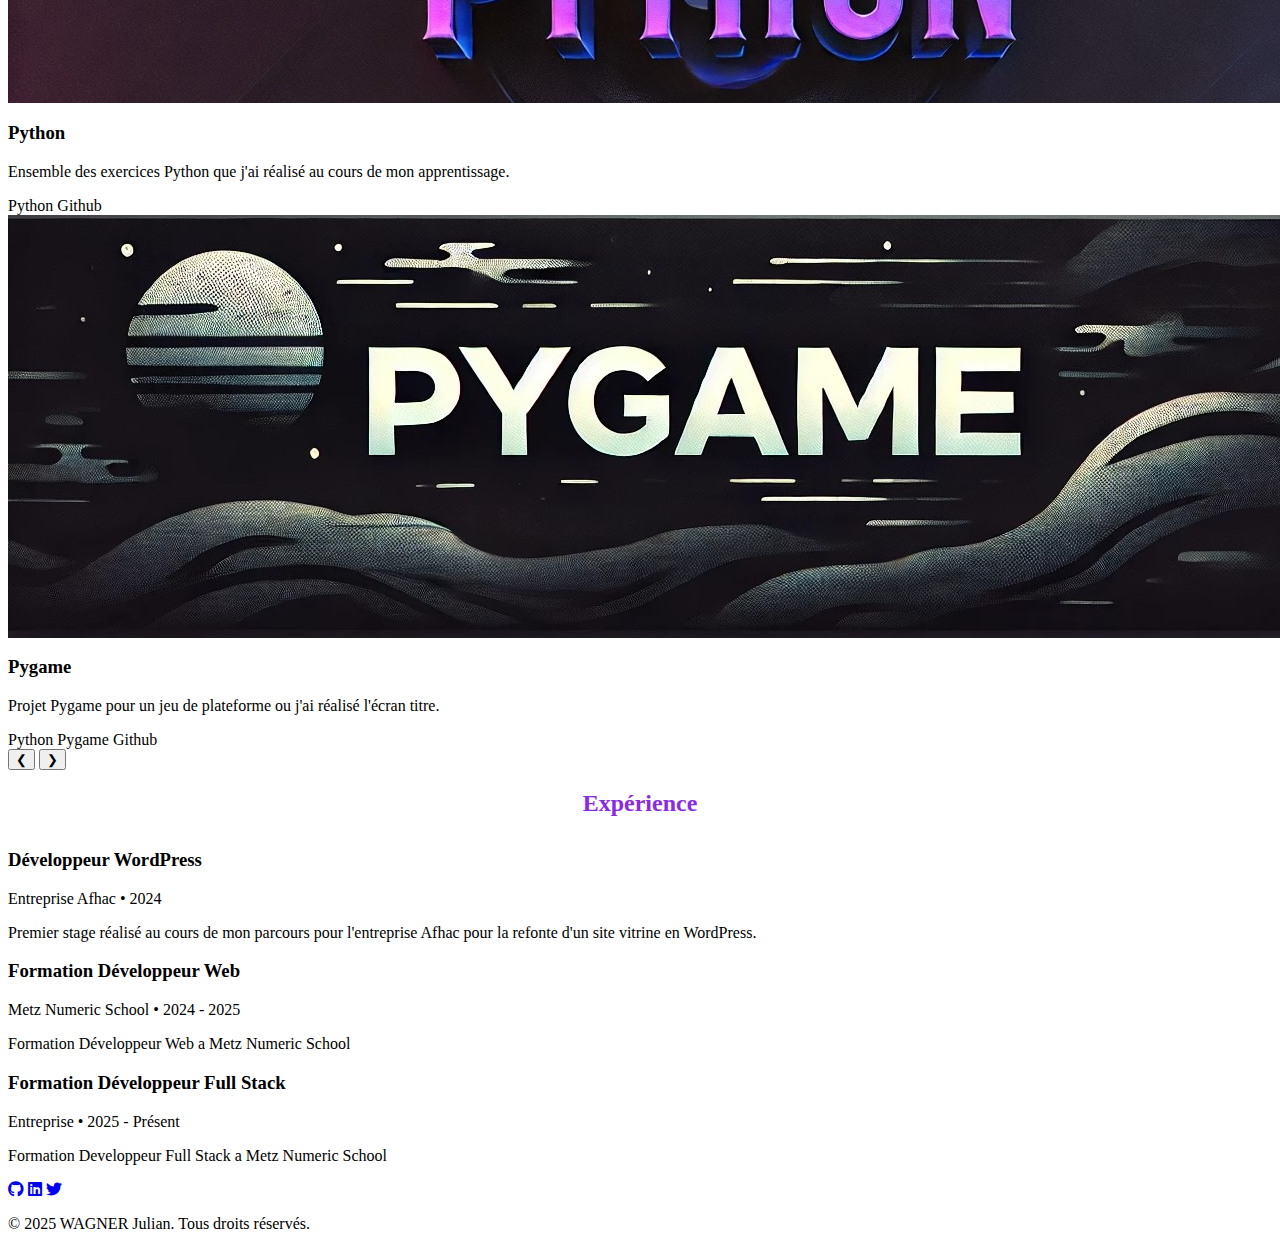
==== commit 185ff484: "Testing push" ====
--- a/index.html
+++ b/index.html
@@ -4,6 +4,8 @@
   <link rel="stylesheet" href="style.css">
   </head>
   <body>
+  test
+  test
   <nav class="top-navbar">
     <div class="nav-content">
       <a href="#home" class="nav-logo">WAGNER Julian</a>
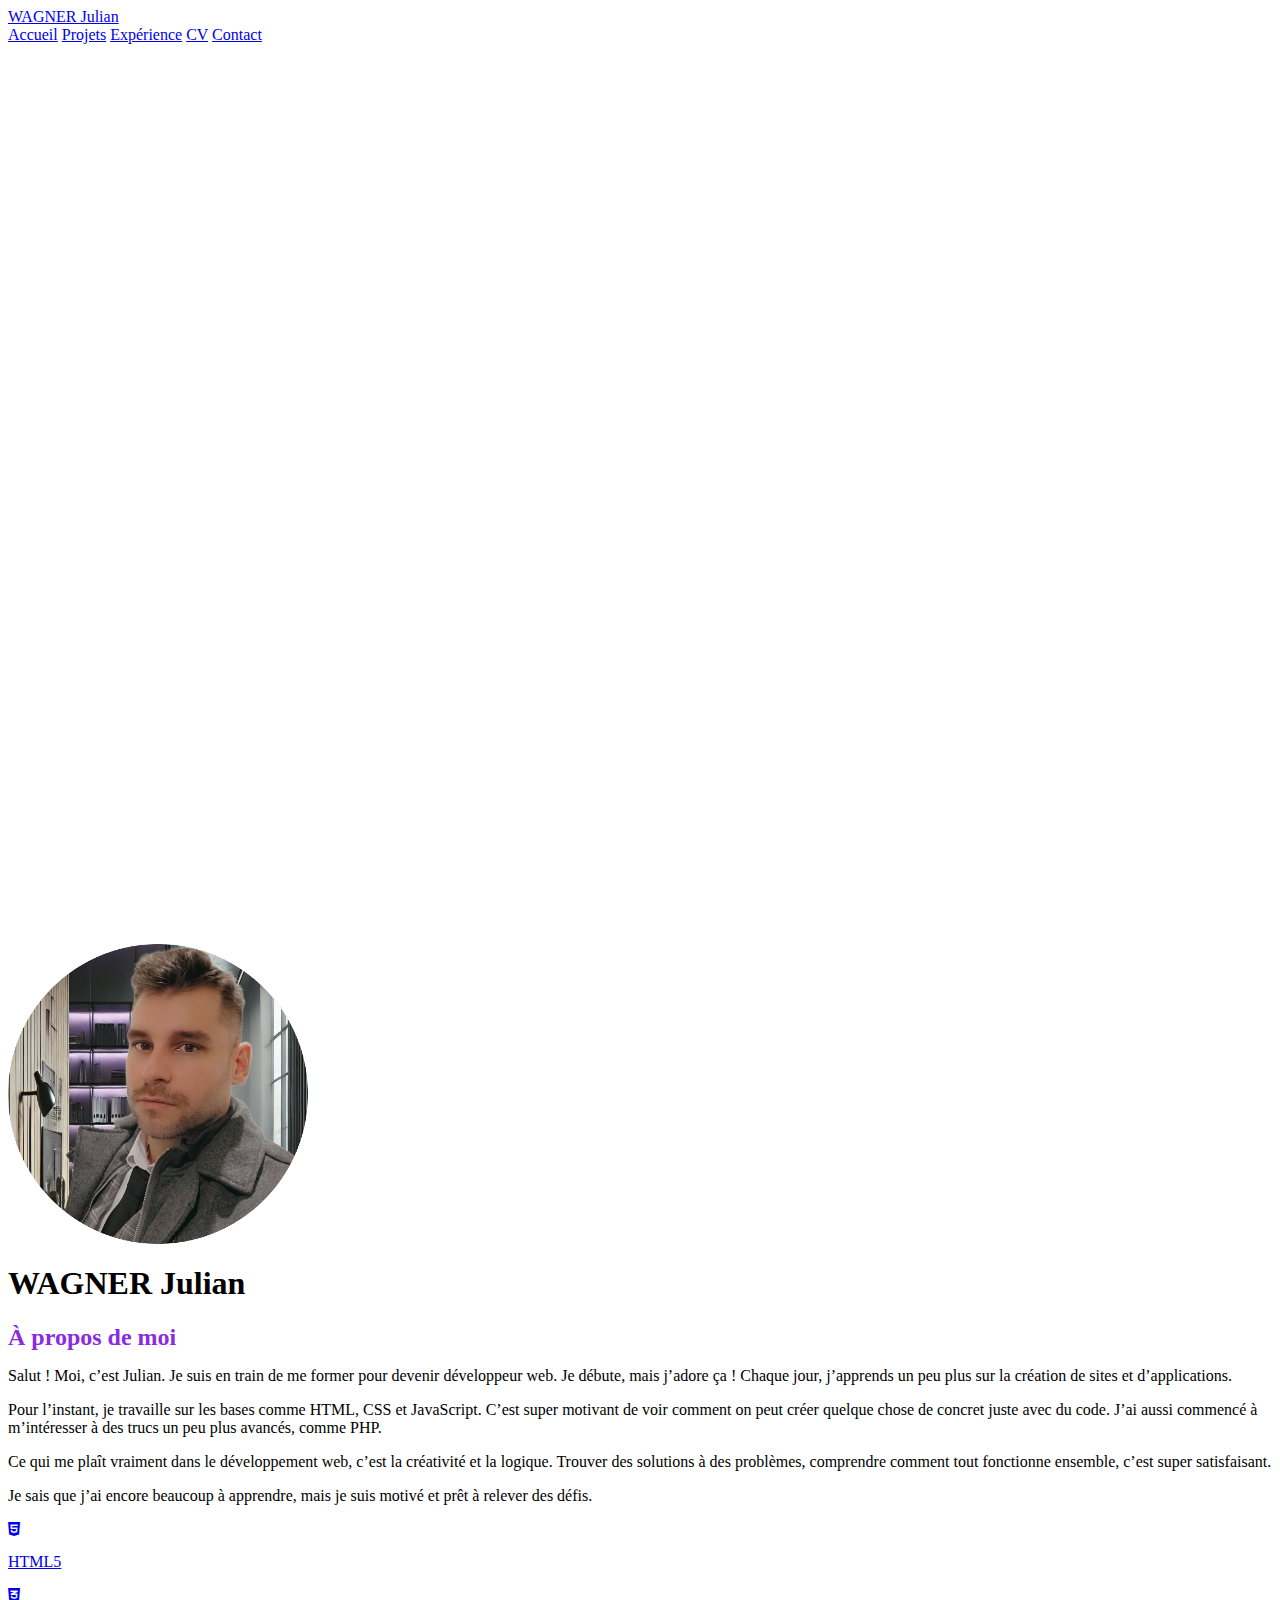
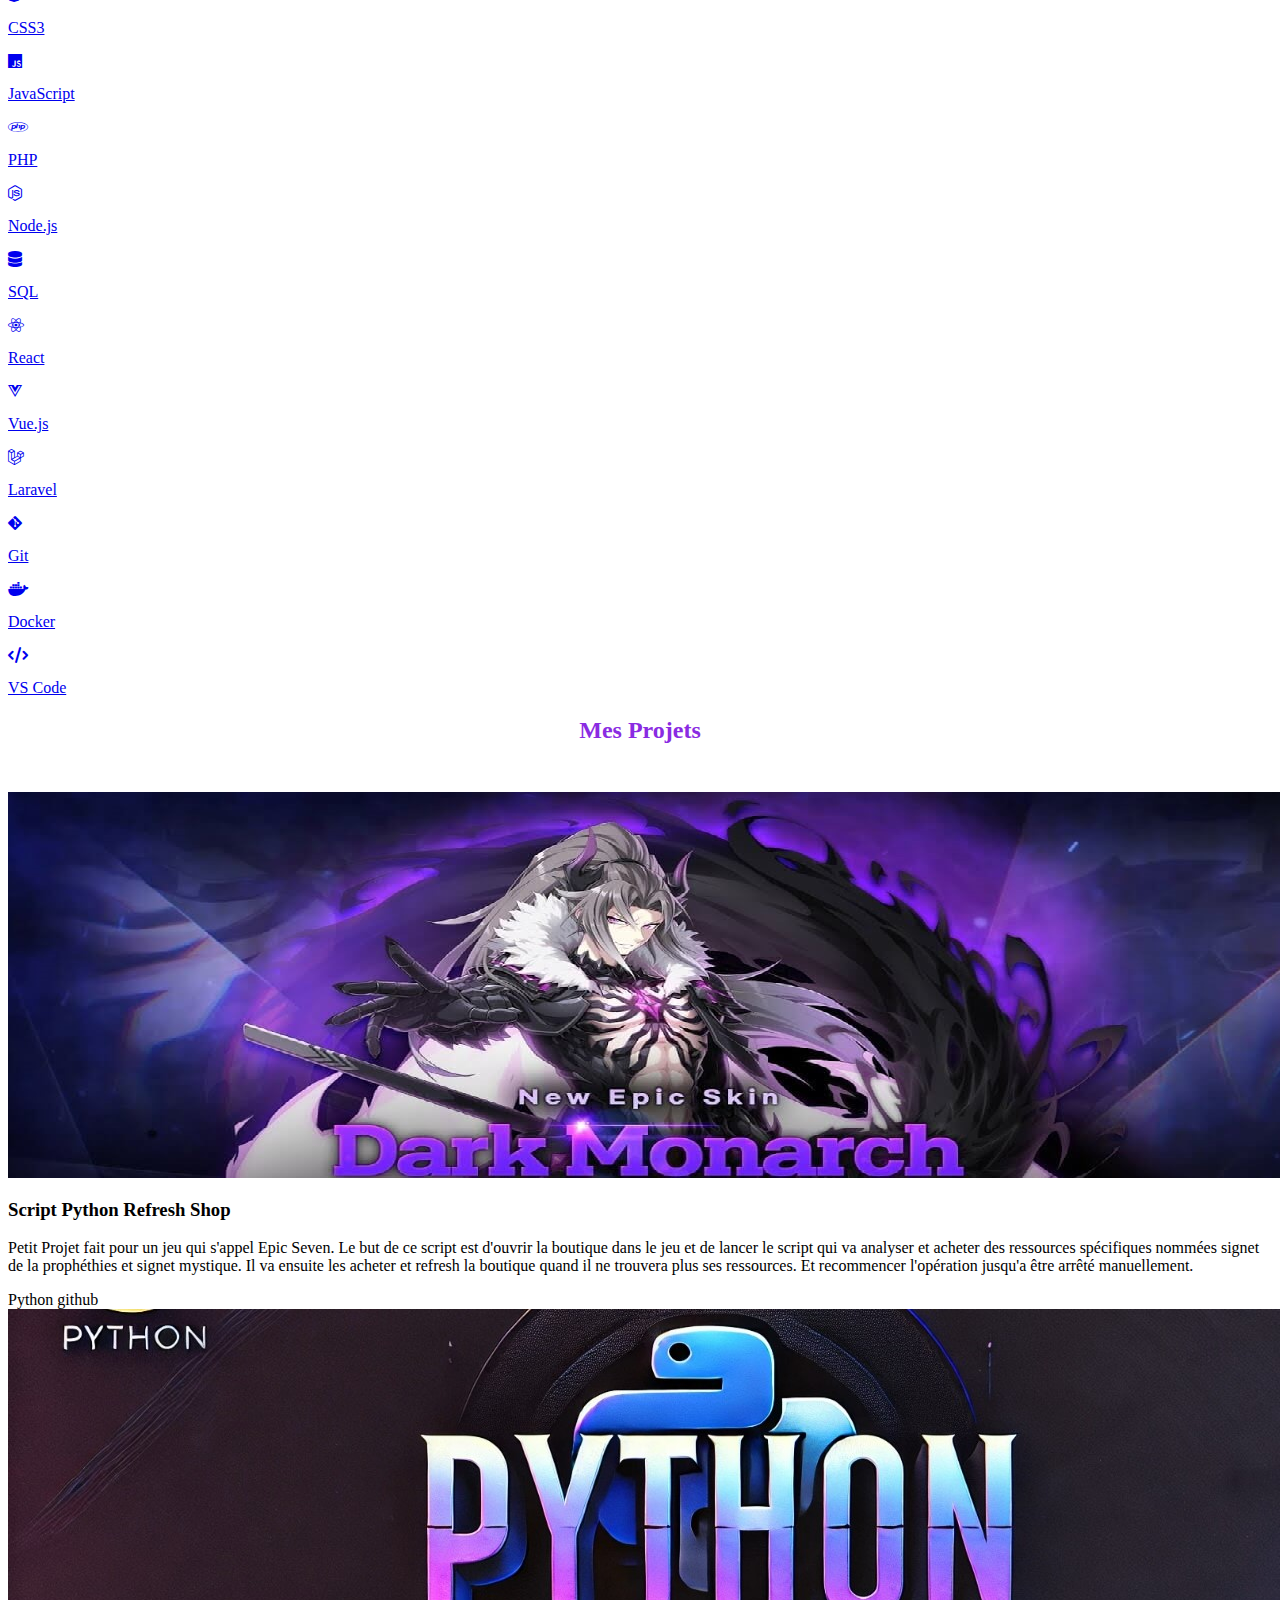
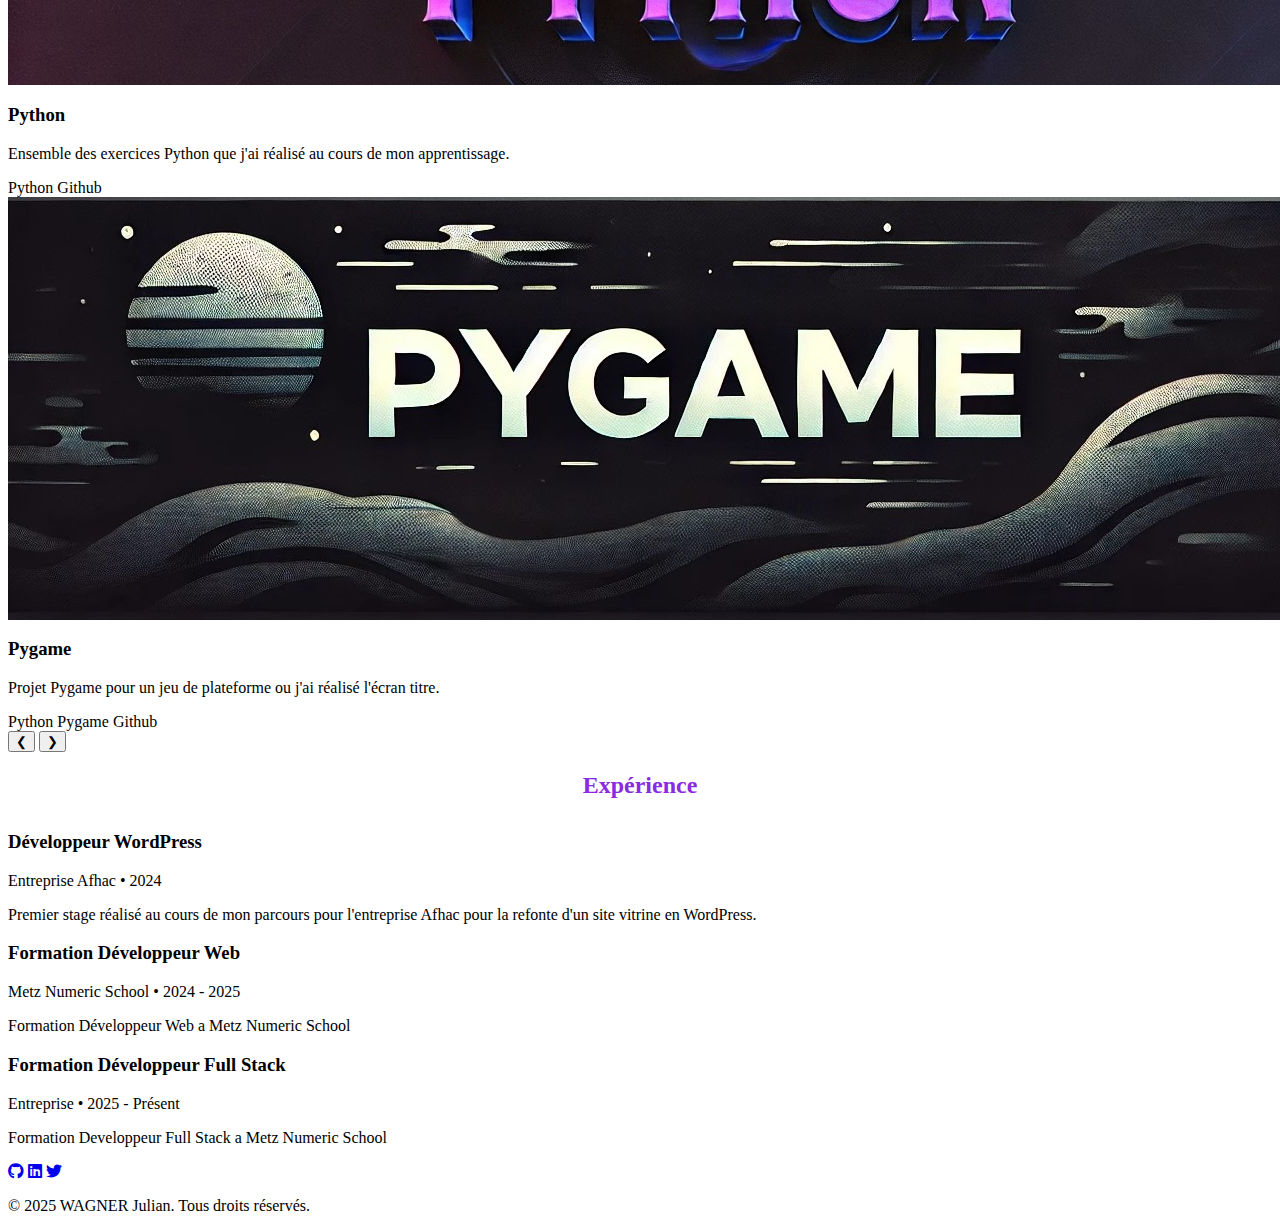
==== commit 21a409ff: "Restore old version" ====
--- a/index.html
+++ b/index.html
@@ -4,8 +4,6 @@
   <link rel="stylesheet" href="style.css">
   </head>
   <body>
-  test
-  test
   <nav class="top-navbar">
     <div class="nav-content">
       <a href="#home" class="nav-logo">WAGNER Julian</a>
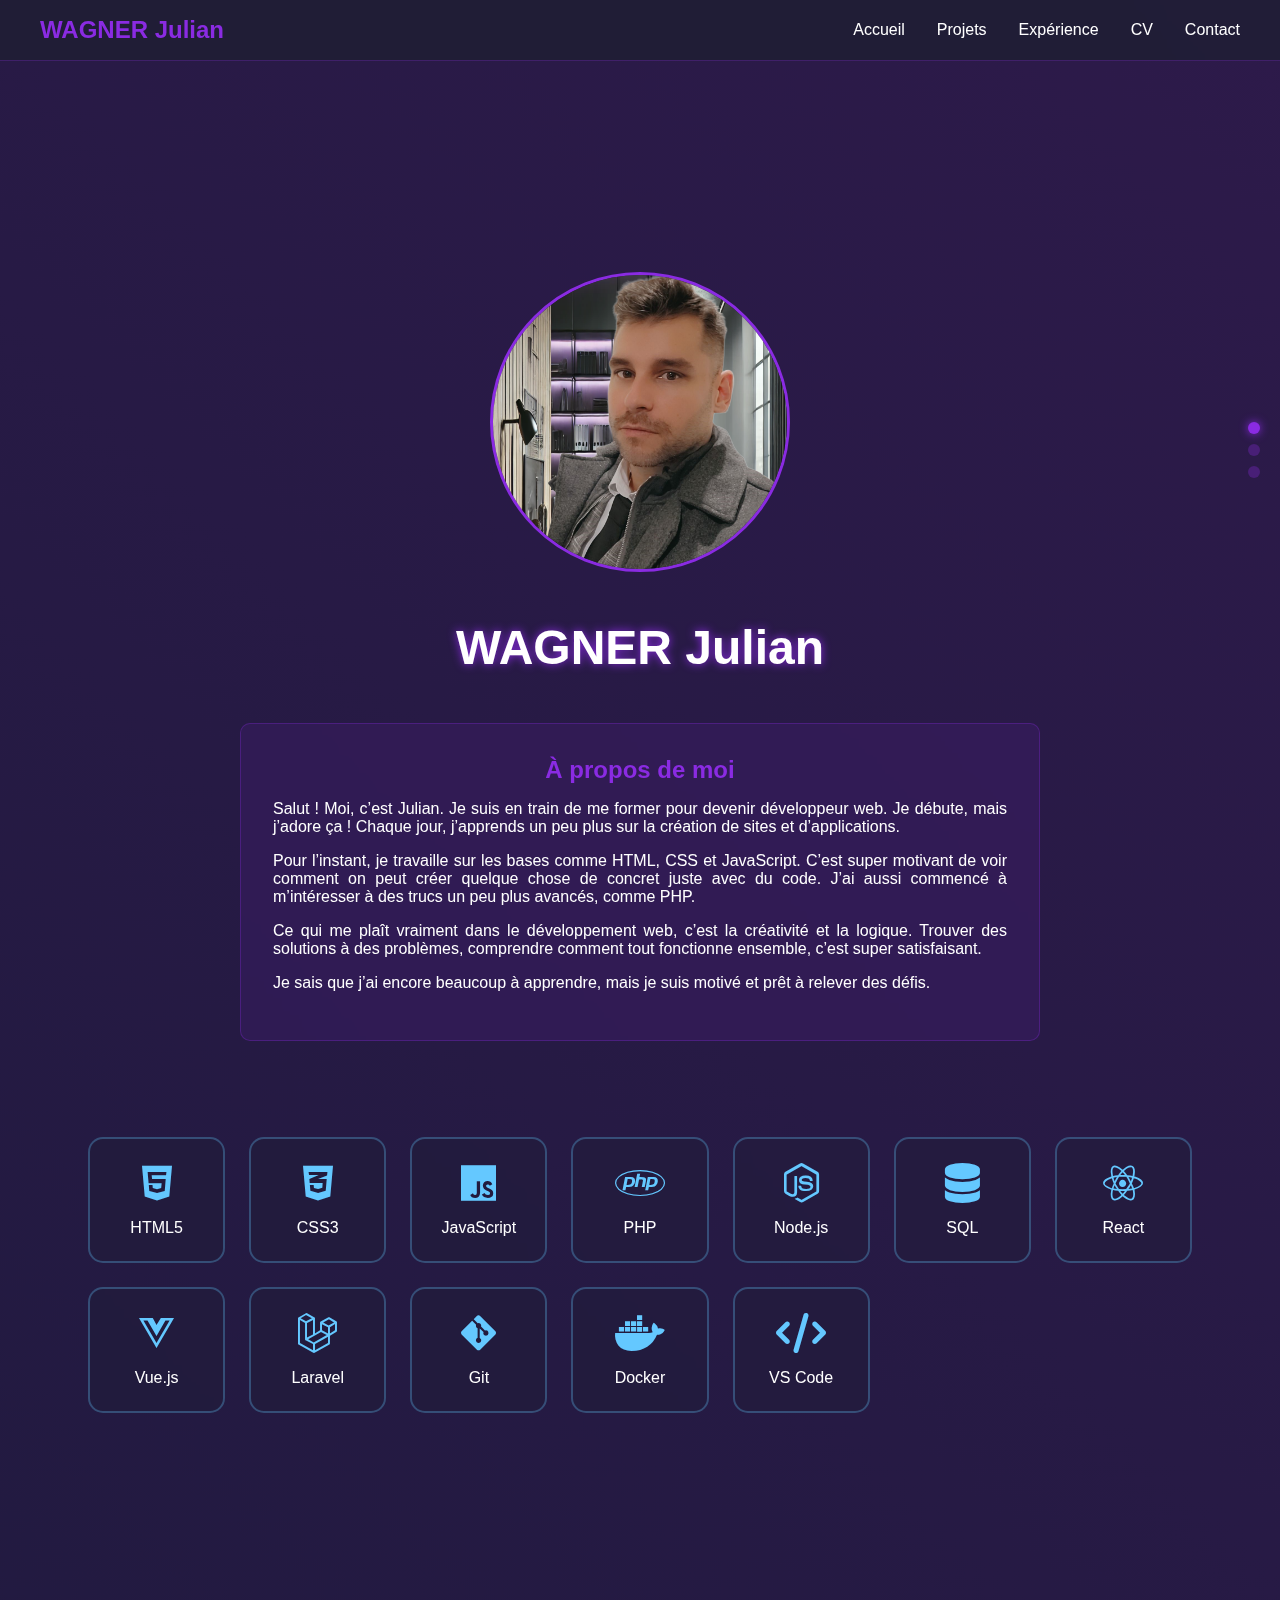
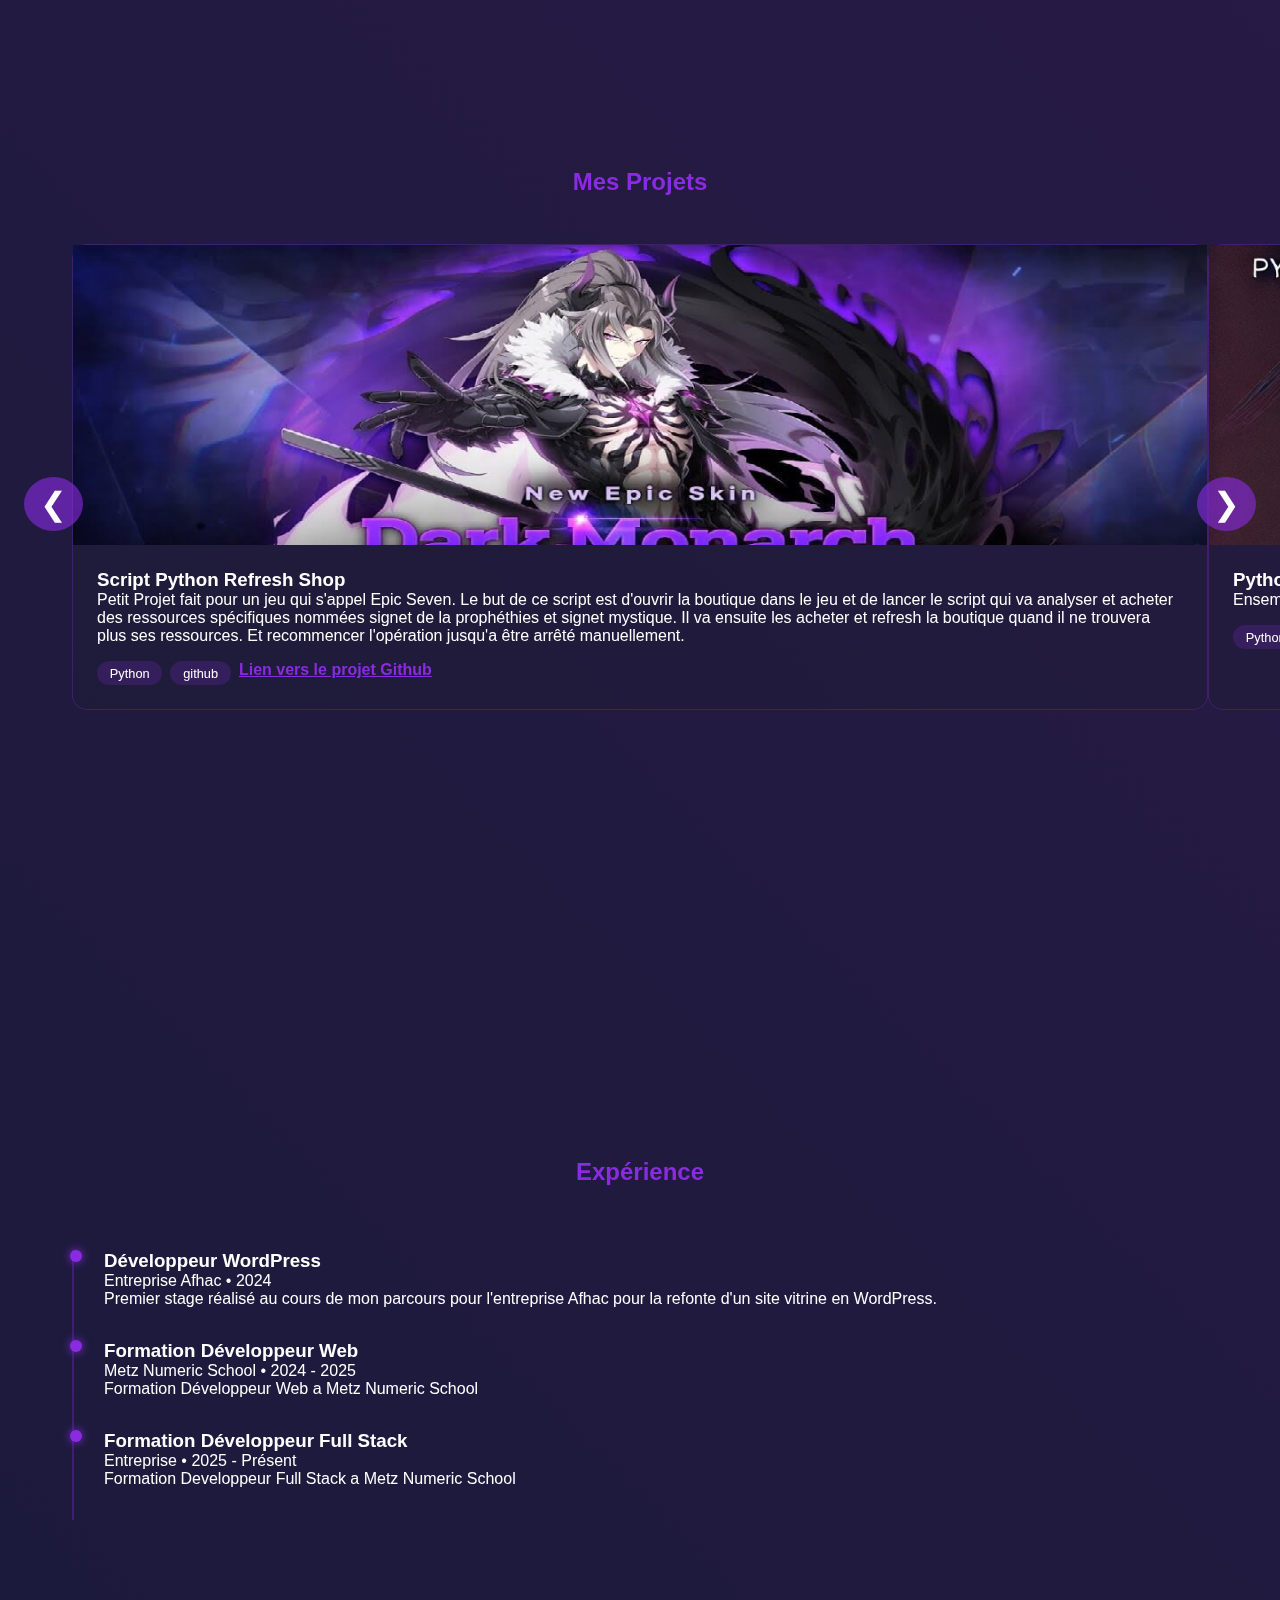
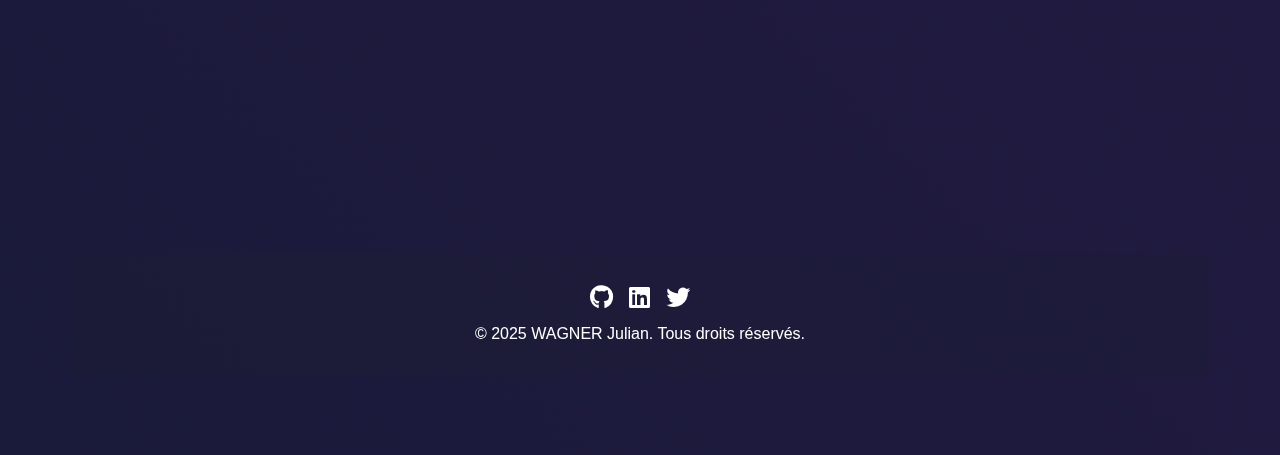
==== commit 082f0af5: "modification liens vers github" ====
--- a/index.html
+++ b/index.html
@@ -140,6 +140,7 @@
               <div class="project-tags">
                 <span class="tag">Python</span>
                 <span class="tag">github</span>
+                <a href="https://github.com/Wagner-Julian/Projet-Epic-seven" target="_blank">Lien vers le projet Github</a>
               </div>
             </div>
           </div>
@@ -155,6 +156,7 @@
                   <div class="project-tags">
                     <span class="tag">Python</span>
                     <span class="tag">Github</span>
+                    <a href="https://github.com/Wagner-Julian/Exercice-Python" target="_blank">Lien vers le projet Github</a>
                   </div>
                 </div>
               </div>
@@ -171,6 +173,7 @@
                     <span class="tag">Python</span>
                     <span class="tag">Pygame</span>
                     <span class="tag">Github</span>
+                    <a href="https://github.com/Wagner-Julian/Projet-pygame-mario" target="_blank">Lien vers le projet Github</a>
                   </div>
                 </div>
               </div>
@@ -217,8 +220,8 @@
   
     <footer>
       <div class="social-links">
-        <a href="https://github.com/yourusername"><i class="fab fa-github"></i></a>
-        <a href="https://linkedin.com/in/yourusername"><i class="fab fa-linkedin"></i></a>
+        <a href="https://github.com/"><i class="fab fa-github"></i></a>
+        <a href="https://www.linkedin.com/in/julian-wagner-9b4b9a330/"><i class="fab fa-linkedin"></i></a>
         <a href="https://twitter.com/yourusername"><i class="fab fa-twitter"></i></a>
       </div>
       <p>© 2025 WAGNER Julian. Tous droits réservés.</p>
--- a/style.css
+++ b/style.css
@@ -0,0 +1,456 @@
+  * {
+    margin: 0;
+    padding: 0;
+    box-sizing: border-box;
+  }
+  
+  body {
+    background: linear-gradient(45deg, #1a1a3a, #2d1a4a);
+    font-family: 'Arial', sans-serif;
+    color: white;
+    min-height: 100vh;
+    overflow-x: hidden;
+  }
+  
+  .top-navbar {
+    position: fixed;
+    top: 0;
+    left: 0;
+    right: 0;
+    background: rgba(30, 30, 50, 0.8);
+    backdrop-filter: blur(10px);
+    padding: 1rem 2rem;
+    z-index: 1000;
+    border-bottom: 1px solid rgba(138, 43, 226, 0.3);
+  }
+  
+  .nav-content {
+    max-width: 1200px;
+    margin: 0 auto;
+    display: flex;
+    justify-content: space-between;
+    align-items: center;
+  }
+  
+  .nav-logo {
+    color: #8a2be2;
+    font-size: 1.5rem;
+    font-weight: bold;
+    text-decoration: none;
+  }
+  
+  .nav-links {
+    display: flex;
+    gap: 2rem;
+  }
+  
+  .nav-links a {
+    color: white;
+    text-decoration: none;
+    transition: all 0.3s ease;
+    position: relative;
+  }
+  
+  .nav-links a:hover {
+    color: #8a2be2;
+  }
+  
+  .nav-links a::after {
+    content: '';
+    position: absolute;
+    bottom: -5px;
+    left: 0;
+    width: 0;
+    height: 2px;
+    background: #8a2be2;
+    transition: width 0.3s ease;
+  }
+  
+  .nav-links a:hover::after {
+    width: 100%;
+  }
+  
+  .container {
+    max-width: 1200px;
+    margin: 0 auto;
+    padding: 5rem 2rem;
+  }
+  
+  .profile {
+    display: flex;
+    flex-direction: column;
+    align-items: center;
+    position: relative;
+  }
+  
+  .photo-container {
+    width: 300px;
+    height: 300px;
+    border-radius: 50%;
+    border: 3px solid #8a2be2;
+    overflow: hidden;
+    position: relative;
+    margin: 2rem 0;
+    background: #2a1a4a;
+    display: flex;
+    align-items: center;
+    justify-content: center;
+  }
+  
+  .bio {
+    background: rgba(138, 43, 226, 0.1);
+    padding: 2rem;
+    border-radius: 10px;
+    backdrop-filter: blur(5px);
+    border: 1px solid rgba(138, 43, 226, 0.3);
+    margin: 2rem auto; /* Centrer horizontalement */
+    max-width: 800px;
+    width: 100%;
+}
+
+.bio h2 {
+    color: #8a2be2;
+    margin-bottom: 1rem;
+    text-align: center; /* Centrer le titre */
+}
+
+.bio p {
+    text-align: justify; /* Justifier les paragraphes à gauche et à droite */
+    margin: 0 0 1rem; /* Ajouter un espacement entre les paragraphes */
+}
+
+  
+  .electric-circle {
+    position: absolute;
+    width: 220px;
+    height: 220px;
+    border-radius: 50%;
+    animation: electricEffect 2s infinite linear;
+  }
+  
+  @keyframes electricEffect {
+    0% {
+      box-shadow: 0 0 10px #8a2be2,
+                  0 0 20px #8a2be2,
+                  0 0 30px #8a2be2;
+      transform: rotate(0deg);
+    }
+    100% {
+      box-shadow: 0 0 15px #8a2be2,
+                  0 0 25px #8a2be2,
+                  0 0 35px #8a2be2;
+      transform: rotate(360deg);
+    }
+  }
+  
+  h1 {
+    font-size: 3rem;
+    margin: 1rem 0;
+    text-align: center;
+    text-shadow: 0 0 10px #8a2be2;
+  }
+  
+  .skills {
+    margin-top: 3rem;
+    display: grid;
+    grid-template-columns: repeat(auto-fit, minmax(120px, 1fr));
+    gap: 1.5rem;
+    padding: 1rem;
+  }
+  
+  .skill-card {
+    background: rgba(30, 30, 50, 0.3);
+    padding: 1.5rem;
+    border-radius: 15px;
+    backdrop-filter: blur(5px);
+    border: 2px solid rgba(100, 200, 255, 0.3);
+    transition: all 0.3s ease;
+    display: flex;
+    flex-direction: column;
+    align-items: center;
+    gap: 1rem;
+    cursor: pointer;
+  }
+  
+  .skill-card:hover {
+    transform: translateY(-5px);
+    border-color: #64c8ff;
+    box-shadow: 0 0 20px rgba(100, 200, 255, 0.5),
+                0 0 40px rgba(100, 200, 255, 0.3),
+                0 0 60px rgba(100, 200, 255, 0.1);
+    background: rgba(30, 30, 50, 0.5);
+  }
+  
+  .skill-card i {
+    font-size: 2.5rem;
+    color: #64c8ff;
+    transition: all 0.3s ease;
+  }
+  
+  .skill-card:hover i {
+    transform: scale(1.2);
+    text-shadow: 0 0 20px rgba(100, 200, 255, 0.8);
+  }
+  
+  .skill-card p {
+    font-size: 1rem;
+    color: #fff;
+    text-align: center;
+    margin: 0;
+  }
+
+  .skills > a{
+    text-decoration: none;
+  }
+  
+  .lightning {
+    position: fixed;
+    width: 100vw;
+    height: 100vh;
+    pointer-events: none;
+    z-index: -1;
+  }
+  
+  .sections-nav {
+    position: fixed;
+    right: 20px;
+    top: 50%;
+    transform: translateY(-50%);
+    z-index: 100;
+  }
+  
+  .sections-nav a {
+    display: block;
+    width: 12px;
+    height: 12px;
+    background: rgba(138, 43, 226, 0.3);
+    border-radius: 50%;
+    margin: 10px 0;
+    transition: all 0.3s ease;
+  }
+  
+  .sections-nav a.active {
+    background: #8a2be2;
+    box-shadow: 0 0 10px #8a2be2;
+  }
+  
+  .section {
+    min-height: 100vh;
+    padding: 10rem 0;
+    display: flex;
+    flex-direction: column;
+    justify-content: center;
+  }
+
+  .carousel {
+    position: relative;
+    overflow: hidden;
+    width: 100% ;
+    margin: 0 auto;
+  }
+
+  .carousel-track {
+    display: flex;
+    transition: transform 0.5s ease;
+  }
+
+  .project-card {
+    flex: 0 0 100%;
+    box-sizing: border-box;
+    background: rgba(30, 30, 50, 0.3);
+    border-radius: 15px;
+    overflow: visible;
+    transition: all 0.3s ease;
+    border: 1px solid rgba(138, 43, 226, 0.3);
+    margin: 0;
+  }
+
+  .project-card:hover {
+    transform: translateY(-10px);
+    box-shadow: 0 0 30px rgba(138, 43, 226, 0.3);
+  }
+
+  .project-image {
+    width: 100%; /* Prend toute la largeur du conteneur parent */
+    height: 300px; /* Réduit la hauteur (ajustez selon vos besoins) */
+    overflow: hidden; /* Coupe les parties de l'image qui dépassent */
+}
+
+.project-image img {
+    width: 100%; /* Étend l'image pour qu'elle prenne toute la largeur */
+    height: 100%; /* Étend l'image pour remplir la hauteur */
+    object-fit: cover; /* Couvre toute la zone sans distorsion */
+}
+
+  .project-content {
+    padding: 1.5rem;
+  }
+
+  .project-tags {
+    display: flex;
+    flex-wrap: wrap;
+    gap: 0.5rem;
+    margin-top: 1rem;
+  }
+
+  .tag {
+    background: rgba(138, 43, 226, 0.2);
+    padding: 0.3rem 0.8rem;
+    border-radius: 15px;
+    font-size: 0.8rem;
+  }
+
+  .carousel {
+    position: relative; /* Nécessaire pour que les boutons soient positionnés par rapport au carousel */
+    overflow: visible; /* Permet aux boutons de déborder du conteneur */
+  }
+  
+  .carousel-buttons {
+    position: absolute;
+    top: 50%; /* Centrer verticalement */
+    width: 100%; /* S'étend sur toute la largeur */
+    display: flex;
+    justify-content: space-between;
+    transform: translateY(-50%); /* Centrer précisément */
+    pointer-events: none; /* Évite que la zone parent bloque les clics */
+  }
+  
+  .carousel-button {
+    background: rgba(138, 43, 226, 0.6);
+    border: none;
+    color: #fff;
+    font-size: 2rem;
+    cursor: pointer;
+    padding: 0.5rem 1rem;
+    border-radius: 50%;
+    pointer-events: all; /* Active les clics pour les boutons */
+    z-index: 10; /* Assure que les boutons sont visibles au-dessus des autres éléments */
+  }
+  
+  .carousel-button.prev {
+    position: absolute;
+    left: -3rem; /* Positionne à l'extérieur à gauche */
+  }
+  
+  .carousel-button.next {
+    position: absolute;
+    right: -3rem; /* Positionne à l'extérieur à droite */
+  }
+  
+  .carousel-button:hover {
+    background: #8a2be2;
+  }
+  
+  .experience {
+    position: relative;
+    padding-left: 2rem;
+    margin-top: 2rem;
+  }
+  
+  .timeline {
+    position: absolute;
+    left: 0;
+    top: 0;
+    bottom: 0;
+    width: 2px;
+    background: rgba(138, 43, 226, 0.3);
+  }
+  
+  .experience-item {
+    margin-bottom: 2rem;
+    position: relative;
+  }
+  
+  .experience-item::before {
+    content: '';
+    position: absolute;
+    left: -2.1rem;
+    top: 0;
+    width: 12px;
+    height: 12px;
+    background: #8a2be2;
+    border-radius: 50%;
+    box-shadow: 0 0 10px #8a2be2;
+  }
+  
+  .contact-form {
+    background: rgba(30, 30, 50, 0.3);
+    padding: 2rem;
+    border-radius: 15px;
+    backdrop-filter: blur(5px);
+    border: 1px solid rgba(138, 43, 226, 0.3);
+    max-width: 600px;
+    margin: 2rem auto;
+  }
+  
+  .form-group {
+    margin-bottom: 1.5rem;
+  }
+  
+  .form-group label {
+    display: block;
+    margin-bottom: 0.5rem;
+    color: rgba(255, 255, 255, 0.8);
+  }
+  
+  .form-group input,
+  .form-group textarea {
+    width: 100%;
+    padding: 0.8rem;
+    background: rgba(255, 255, 255, 0.1);
+    border: 1px solid rgba(138, 43, 226, 0.3);
+    border-radius: 5px;
+    color: white;
+    transition: all 0.3s ease;
+  }
+  
+  .form-group input:focus,
+  .form-group textarea:focus {
+    outline: none;
+    border-color: #8a2be2;
+    box-shadow: 0 0 10px rgba(138, 43, 226, 0.3);
+  }
+  
+  .submit-btn {
+    background: #8a2be2;
+    color: white;
+    padding: 1rem 2rem;
+    border: none;
+    border-radius: 5px;
+    cursor: pointer;
+    transition: all 0.3s ease;
+  }
+  
+  .submit-btn:hover {
+    background: #9c4dff;
+    box-shadow: 0 0 20px rgba(138, 43, 226, 0.5);
+  }
+  
+  footer {
+    text-align: center;
+    padding: 2rem;
+    background: rgba(30, 30, 50, 0.3);
+    margin-top: 4rem;
+  }
+  
+  .social-links {
+    display: flex;
+    justify-content: center;
+    gap: 1rem;
+    margin-bottom: 1rem;
+  }
+  
+  .social-links a {
+    color: white;
+    font-size: 1.5rem;
+    transition: all 0.3s ease;
+  }
+  
+  .social-links a:hover {
+    color: #8a2be2;
+    transform: translateY(-3px);
+  }
+  .project-tags a{
+    color: #8a2be2;
+    font-weight: bold;
+  }
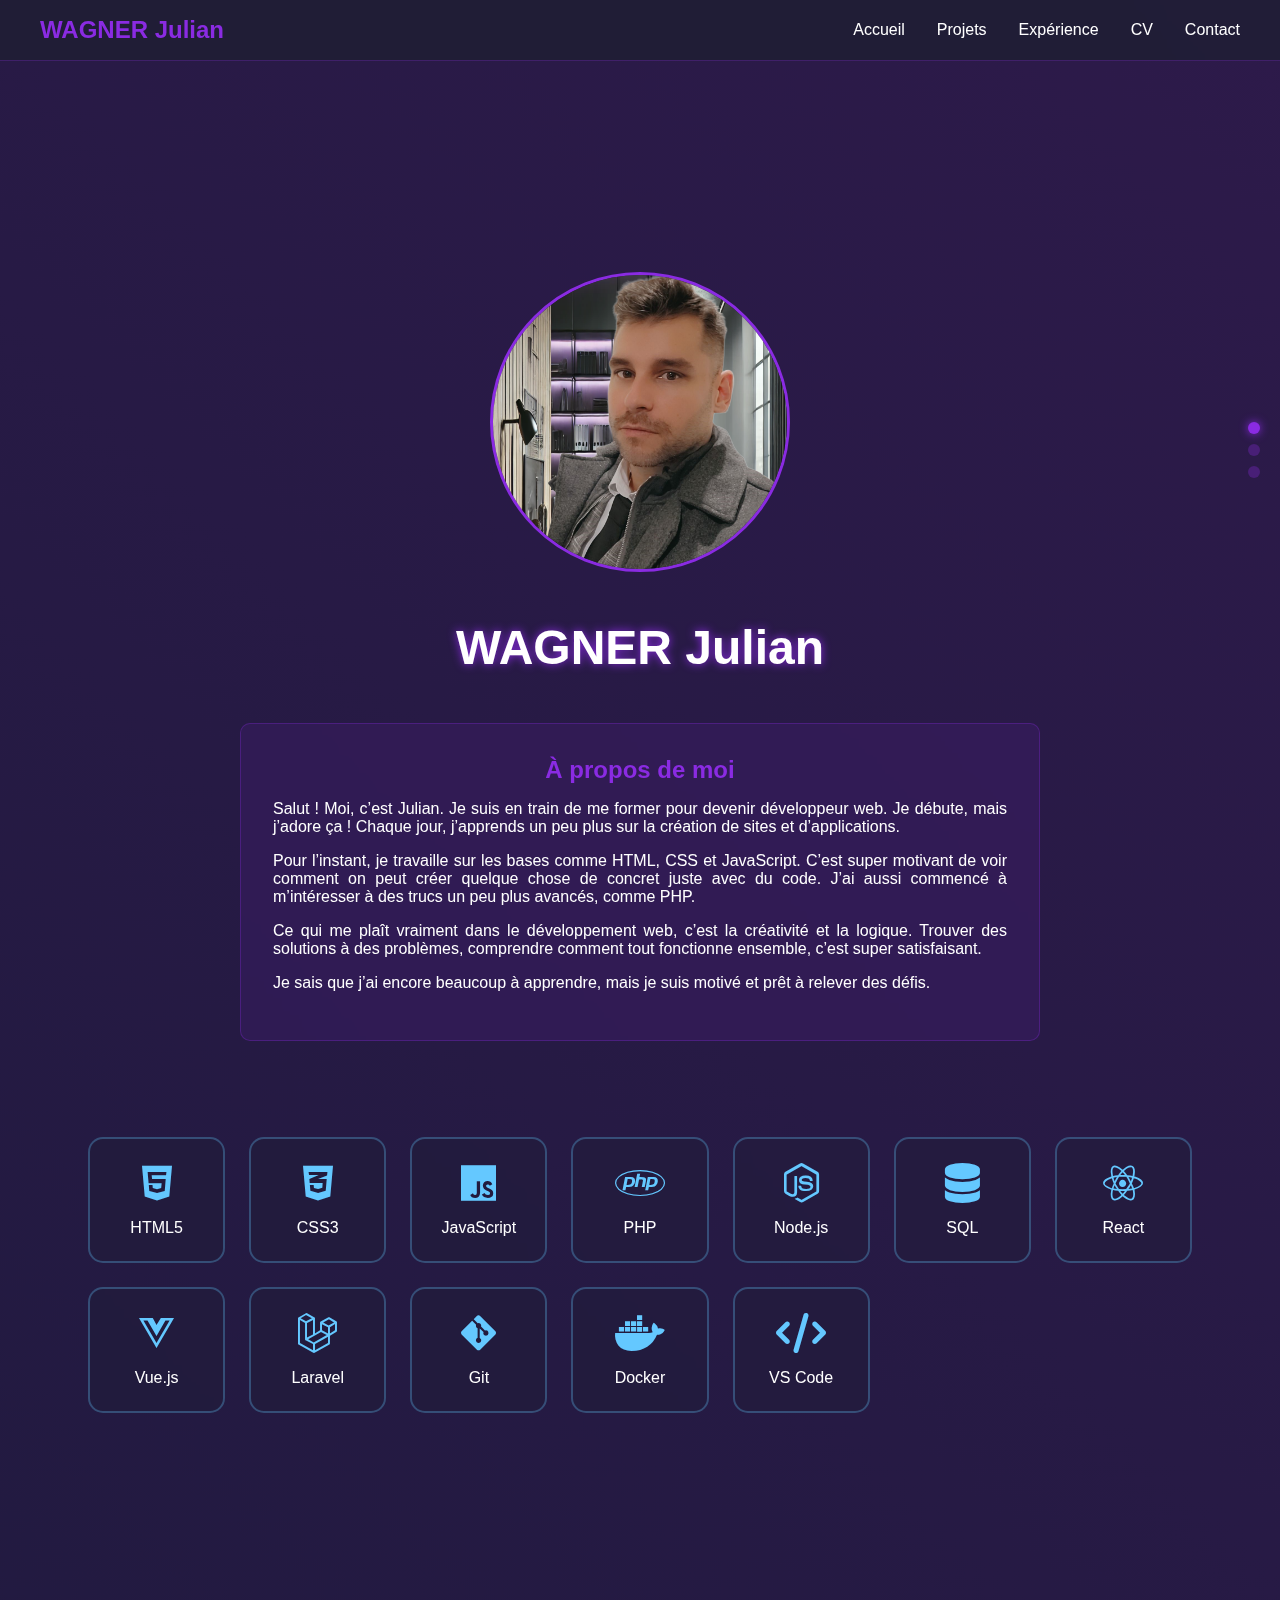
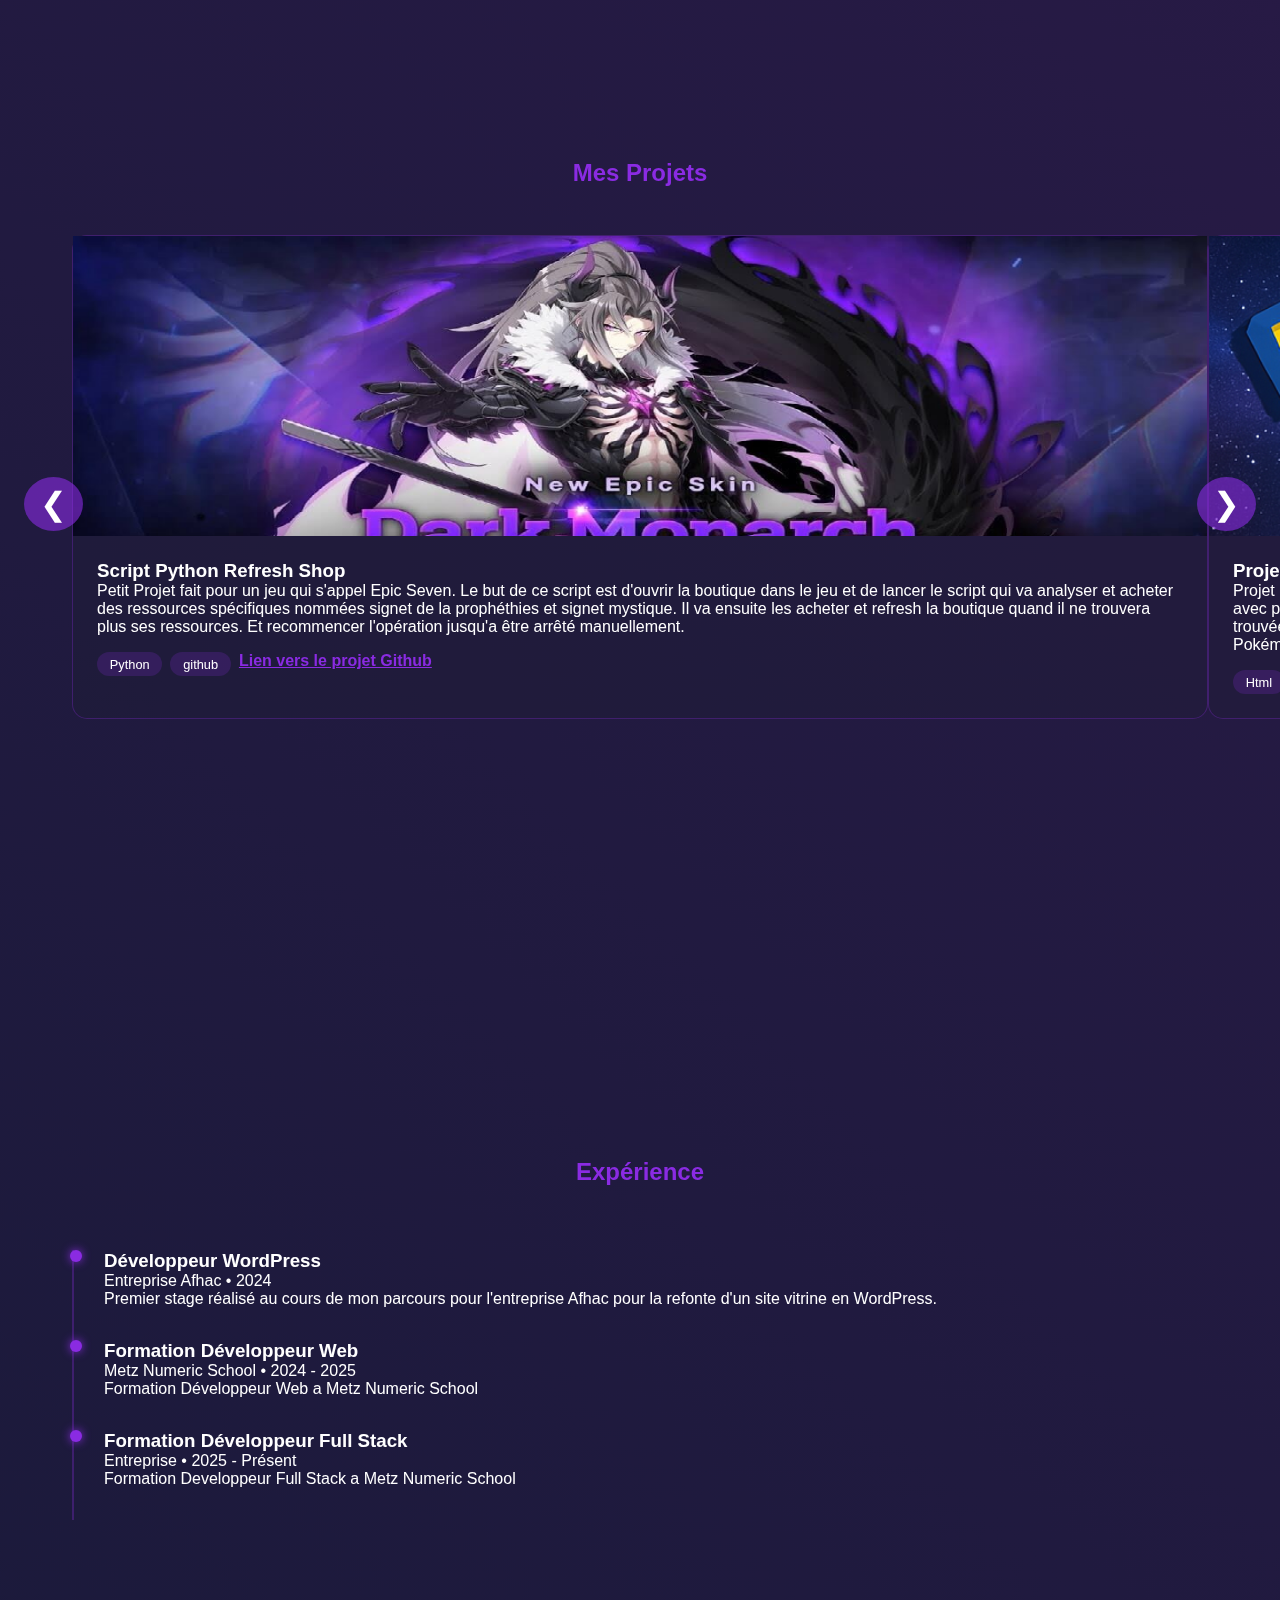
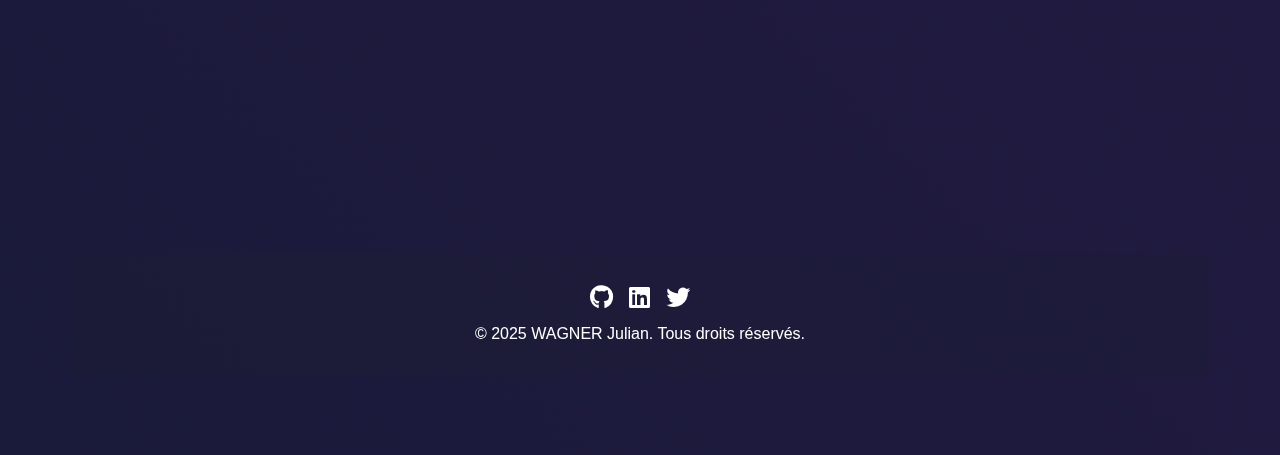
==== commit 41ee2407: "reponsive" ====
--- a/index.html
+++ b/index.html
@@ -2,6 +2,7 @@
   <title>Julian Wagner - Portfolio</title>
   <link rel="stylesheet" href="https://cdnjs.cloudflare.com/ajax/libs/font-awesome/6.4.0/css/all.min.css">
   <link rel="stylesheet" href="style.css">
+  
   </head>
   <body>
   <nav class="top-navbar">
@@ -148,15 +149,22 @@
               <!-- Project 2 -->
               <div class="project-card">
                 <div class="project-image">
-                  <img src="img/Capture d’écran 2025-01-14 162502.jpg" alt="Aperçu du projet">
+                  <a href="https://wagner-julian.github.io/Pokememon-Julian-Wagner/"target="_blank">
+                  <img src="img/Pokememon1.png" alt="Aperçu du projet">
+                  </a>
                 </div>
                 <div class="project-content">
-                  <h3>Python</h3>
-                  <p>Ensemble des exercices Python que j'ai réalisé au cours de mon apprentissage.</p>
+                  <h3>Projet Pokememon</h3>
+                  <p>Projet réalisé en collaboration avec Yannick, un camarade de ma promo.
+                    Développé en JavaScript, ce jeu utilise GitHub pour la centralisation du code, avec plusieurs branches pour le travail en équipe.
+                    Le jeu consiste à retrouver des paires de cartes représentant des Pokémon. Lorsqu’une paire est trouvée, le Pokémon correspondant est capturé et ajouté au Pokédex.
+                    Chaque capture déclenche une petite animation unique, en fonction du type du Pokémon (feu, eau, plante, etc.)..</p>
                   <div class="project-tags">
-                    <span class="tag">Python</span>
+                    <span class="tag">Html</span>
+                    <span class="tag">CSS</span>
+                    <span class="tag">JavaScript</span>
                     <span class="tag">Github</span>
-                    <a href="https://github.com/Wagner-Julian/Exercice-Python" target="_blank">Lien vers le projet Github</a>
+                    <a href="https://github.com/Wagner-Julian/Pokememon-Julian-Wagner" target="_blank">Lien vers le projet Github</a>
                   </div>
                 </div>
               </div>
@@ -177,6 +185,23 @@
                   </div>
                 </div>
               </div>
+
+        <!-- // Project 4  -->
+
+        <div class="project-card">
+          <div class="project-image">
+            <img src="img/Capture d’écran 2025-01-14 162502.jpg" alt="Aperçu du projet">
+          </div>
+          <div class="project-content">
+            <h3>Python</h3>
+            <p>Ensemble des exercices Python que j'ai réalisé au cours de mon apprentissage.</p>
+            <div class="project-tags">
+              <span class="tag">Python</span>
+              <span class="tag">Github</span>
+              <a href="https://github.com/Wagner-Julian/Exercice-Python" target="_blank">Lien vers le projet Github</a>
+            </div>
+          </div>
+        </div>
       
               <!-- Add more projects as needed -->
             </div>
@@ -227,122 +252,5 @@
       <p>© 2025 WAGNER Julian. Tous droits réservés.</p>
     </footer>
   </div>
-  
-  <script>
-  function createLightning() {
-    const canvas = document.createElement('canvas');
-    canvas.width = window.innerWidth;
-    canvas.height = window.innerHeight;
-    document.getElementById('lightning').appendChild(canvas);
-    const ctx = canvas.getContext('2d');
-  
-    function lightning() {
-      ctx.clearRect(0, 0, canvas.width, canvas.height);
-      
-      if (Math.random() < 0.08) {
-        const bolts = Math.floor(Math.random() * 3) + 1;
-        
-        for(let i = 0; i < bolts; i++) {
-          const x = Math.random() * canvas.width;
-          const y = 0;
-          
-          ctx.beginPath();
-          ctx.strokeStyle = `rgba(138, 43, 226, ${Math.random() * 0.7 + 0.3})`;
-          ctx.lineWidth = Math.random() * 3 + 2;
-          ctx.moveTo(x, y);
-          
-          let currentX = x;
-          let currentY = y;
-          
-          while (currentY < canvas.height) {
-            currentX += (Math.random() - 0.5) * 100;
-            currentY += Math.random() * 30 + 20;
-            ctx.lineTo(currentX, currentY);
-            
-            if(Math.random() < 0.2) {
-              const branchX = currentX + (Math.random() - 0.5) * 50;
-              const branchY = currentY + Math.random() * 30;
-              ctx.moveTo(currentX, currentY);
-              ctx.lineTo(branchX, branchY);
-              ctx.moveTo(currentX, currentY);
-            }
-          }
-          
-          ctx.stroke();
-        }
-        
-        setTimeout(() => {
-          ctx.clearRect(0, 0, canvas.width, canvas.height);
-        }, 100);
-      }
-    }
-  
-    setInterval(lightning, 50);
-  }
-  
-  createLightning();
-  
-  window.addEventListener('resize', () => {
-    const lightning = document.getElementById('lightning');
-    lightning.innerHTML = '';
-    createLightning();
-  });
-  
-  // Smooth scroll
-  document.querySelectorAll('a[href^="#"]').forEach(anchor => {
-    anchor.addEventListener('click', function (e) {
-      e.preventDefault();
-      document.querySelector(this.getAttribute('href')).scrollIntoView({
-        behavior: 'smooth'
-      });
-    });
-  });
-  
-  // Navigation dots
-  const sections = document.querySelectorAll('.section');
-  const navDots = document.querySelectorAll('.sections-nav a');
-  
-  window.addEventListener('scroll', () => {
-    let current = '';
-    sections.forEach(section => {
-      const sectionTop = section.offsetTop;
-      if (scrollY >= sectionTop - 300) {
-        current = section.getAttribute('id');
-      }
-    });
-
-    navDots.forEach(dot => {
-      dot.classList.remove('active');
-      if (dot.getAttribute('href') === `#${current}`) {
-        dot.classList.add('active');
-      }
-    });
-  });
-
-  const track = document.querySelector('.carousel-track');
-  const prevButton = document.querySelector('.carousel-button.prev');
-  const nextButton = document.querySelector('.carousel-button.next');
-  const cards = Array.from(track.children);
-  
-  // Calculer la largeur exacte d'une carte
-  const cardWidth = cards[0].getBoundingClientRect().width;
-  
-  let currentIndex = 0; // Index de la carte visible
-  
-  nextButton.addEventListener('click', () => {
-    if (currentIndex < cards.length - 1) {
-      currentIndex++; // Passe à la carte suivante
-      track.style.transform = `translateX(-${cardWidth * currentIndex}px)`;
-    }
-  });
-  
-  prevButton.addEventListener('click', () => {
-    if (currentIndex > 0) {
-      currentIndex--; // Reviens à la carte précédente
-      track.style.transform = `translateX(-${cardWidth * currentIndex}px)`;
-    }
-  });
-  
-  
-  </script>
   </body></html>
+  <script src="script.js"></script>--- a/style.css
+++ b/style.css
@@ -454,3 +454,12 @@
     color: #8a2be2;
     font-weight: bold;
   }
+
+  @media (max-width: 600px) {
+    .top-navbar {
+      padding: 1rem;
+    }
+    .nav-links {
+      gap: 1rem;
+    }
+}